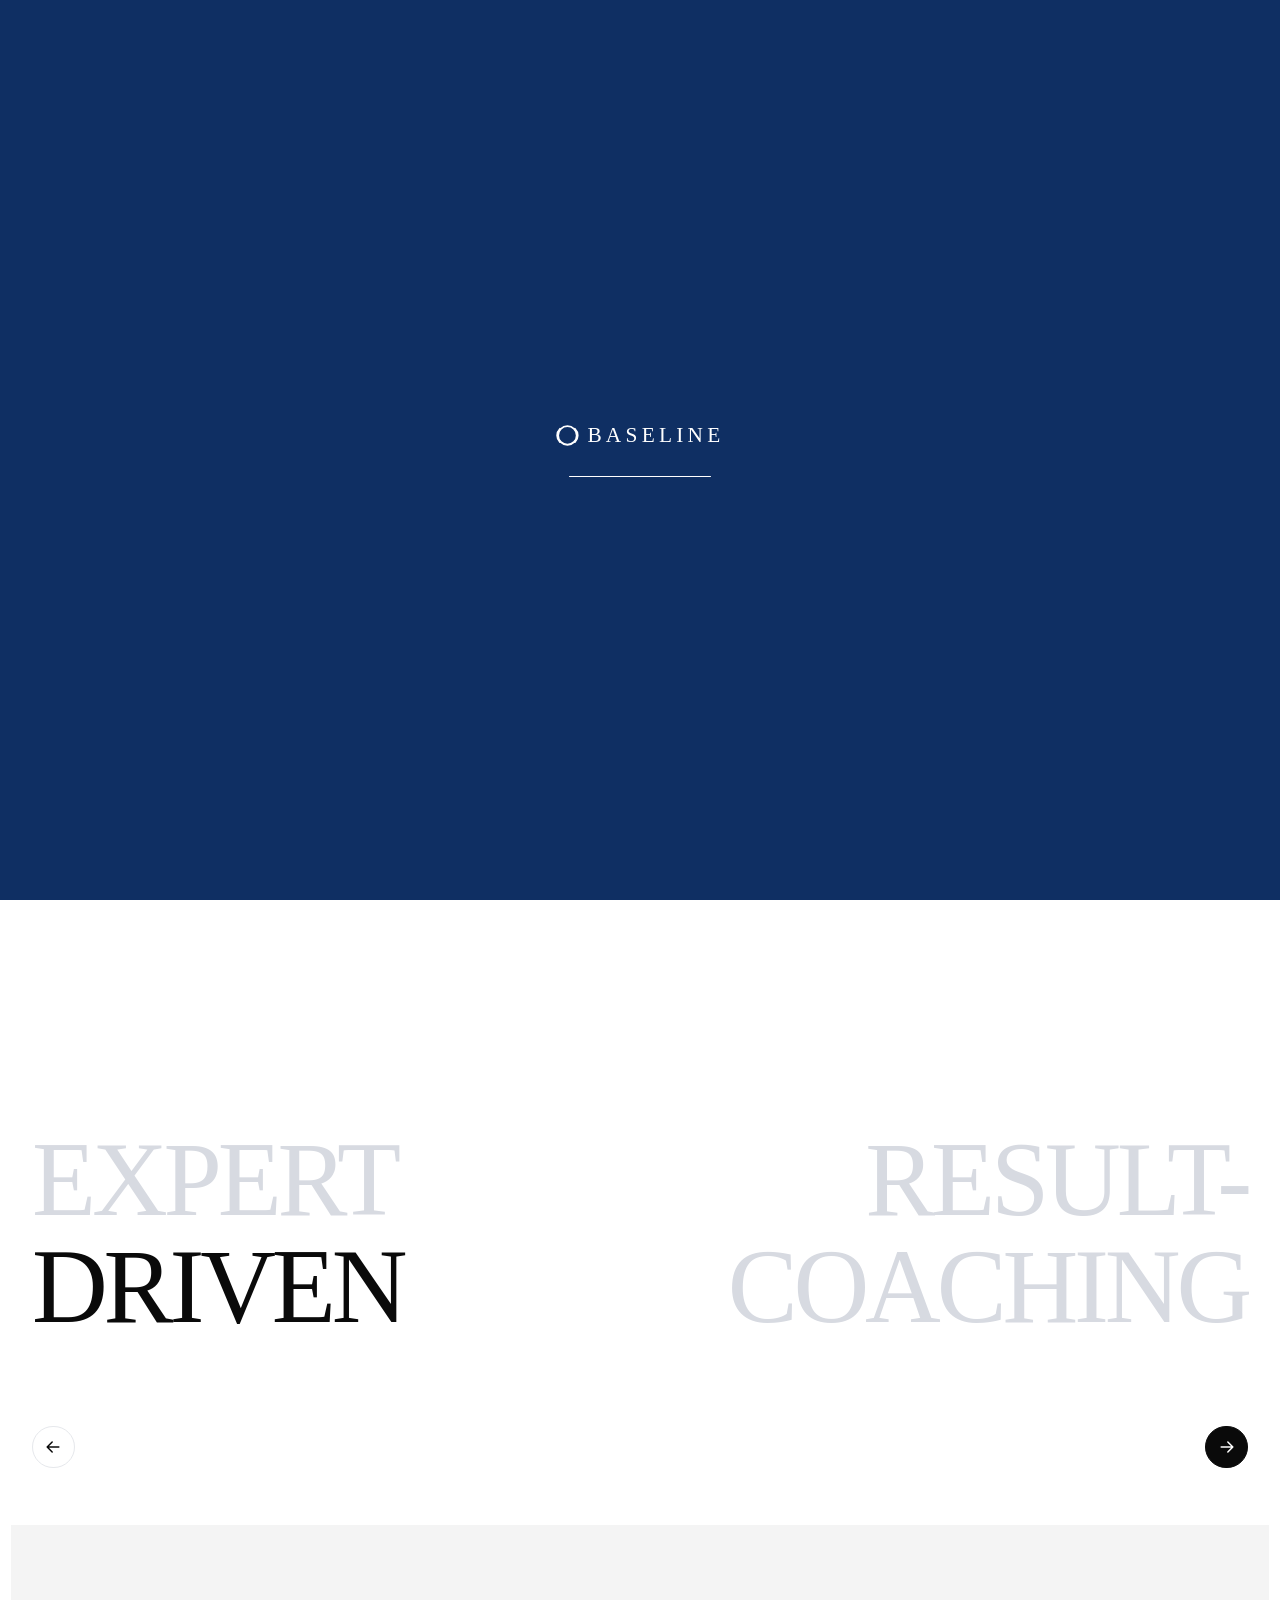
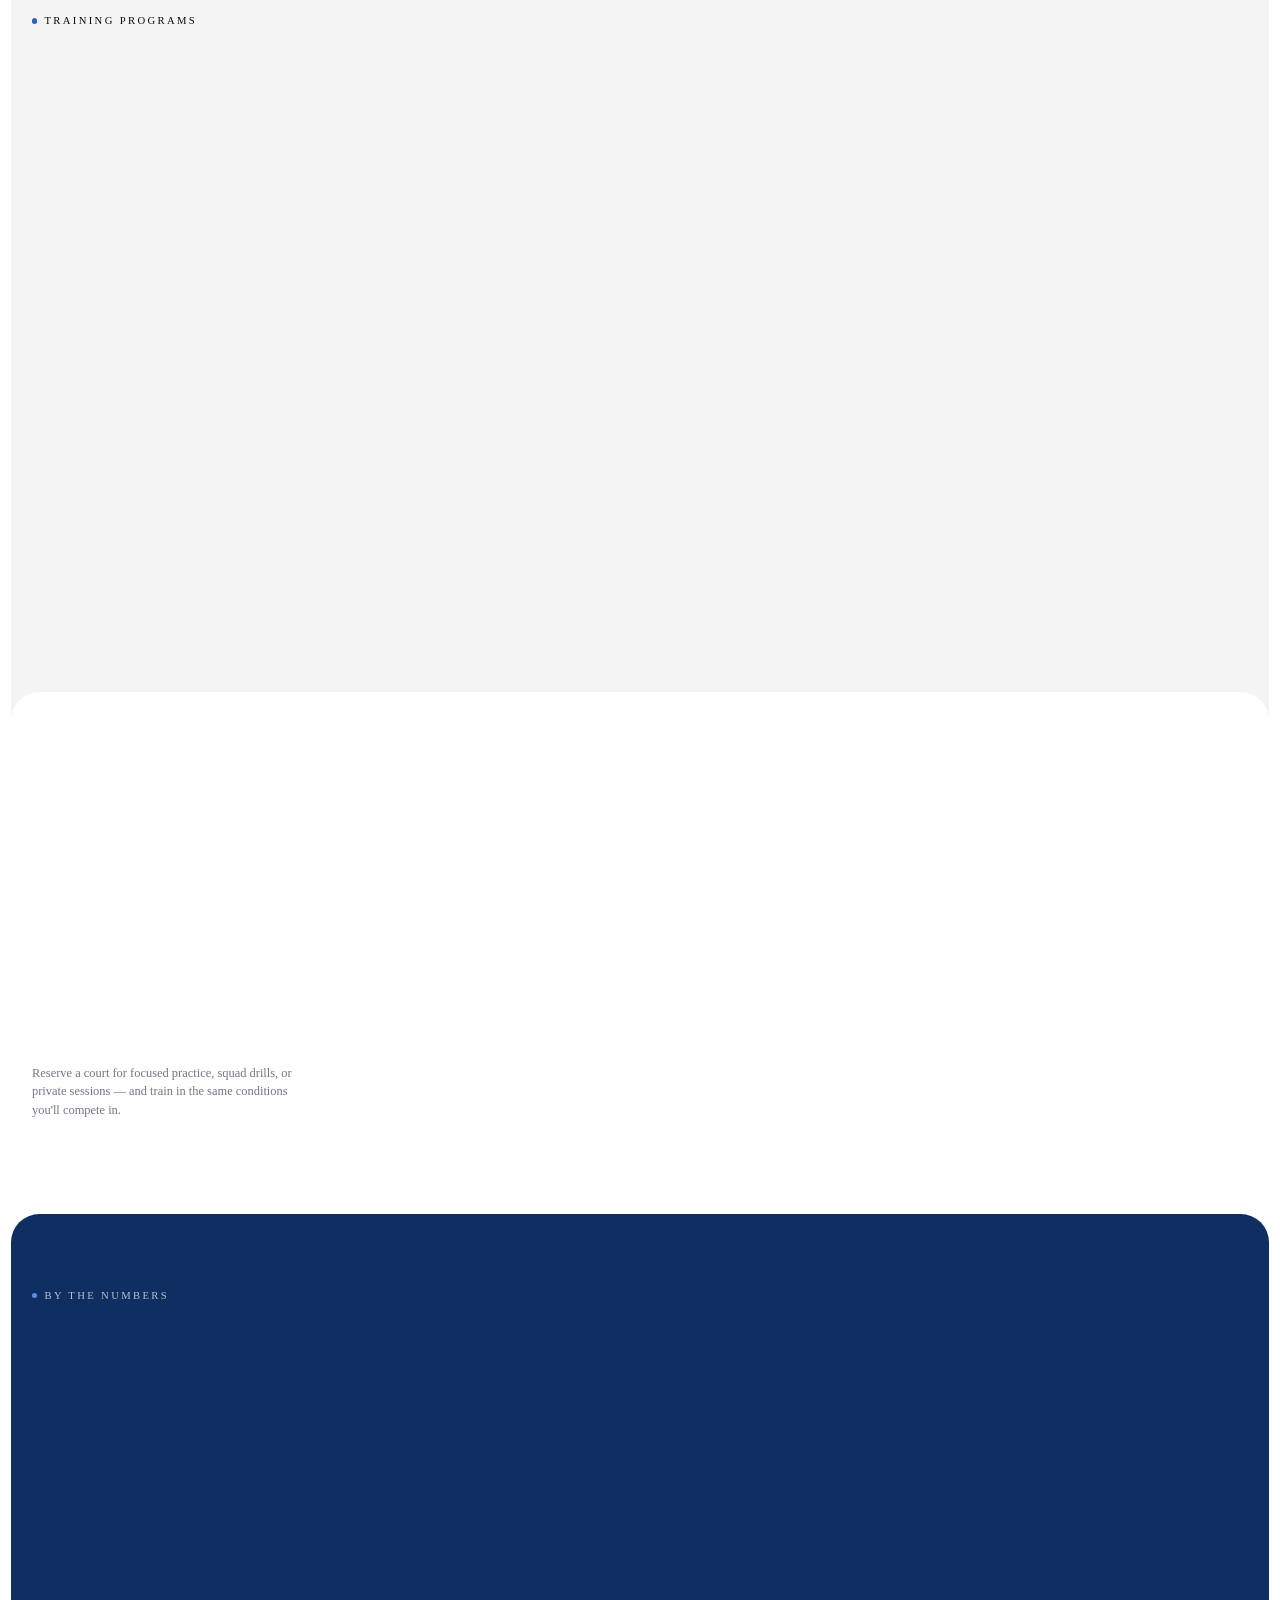
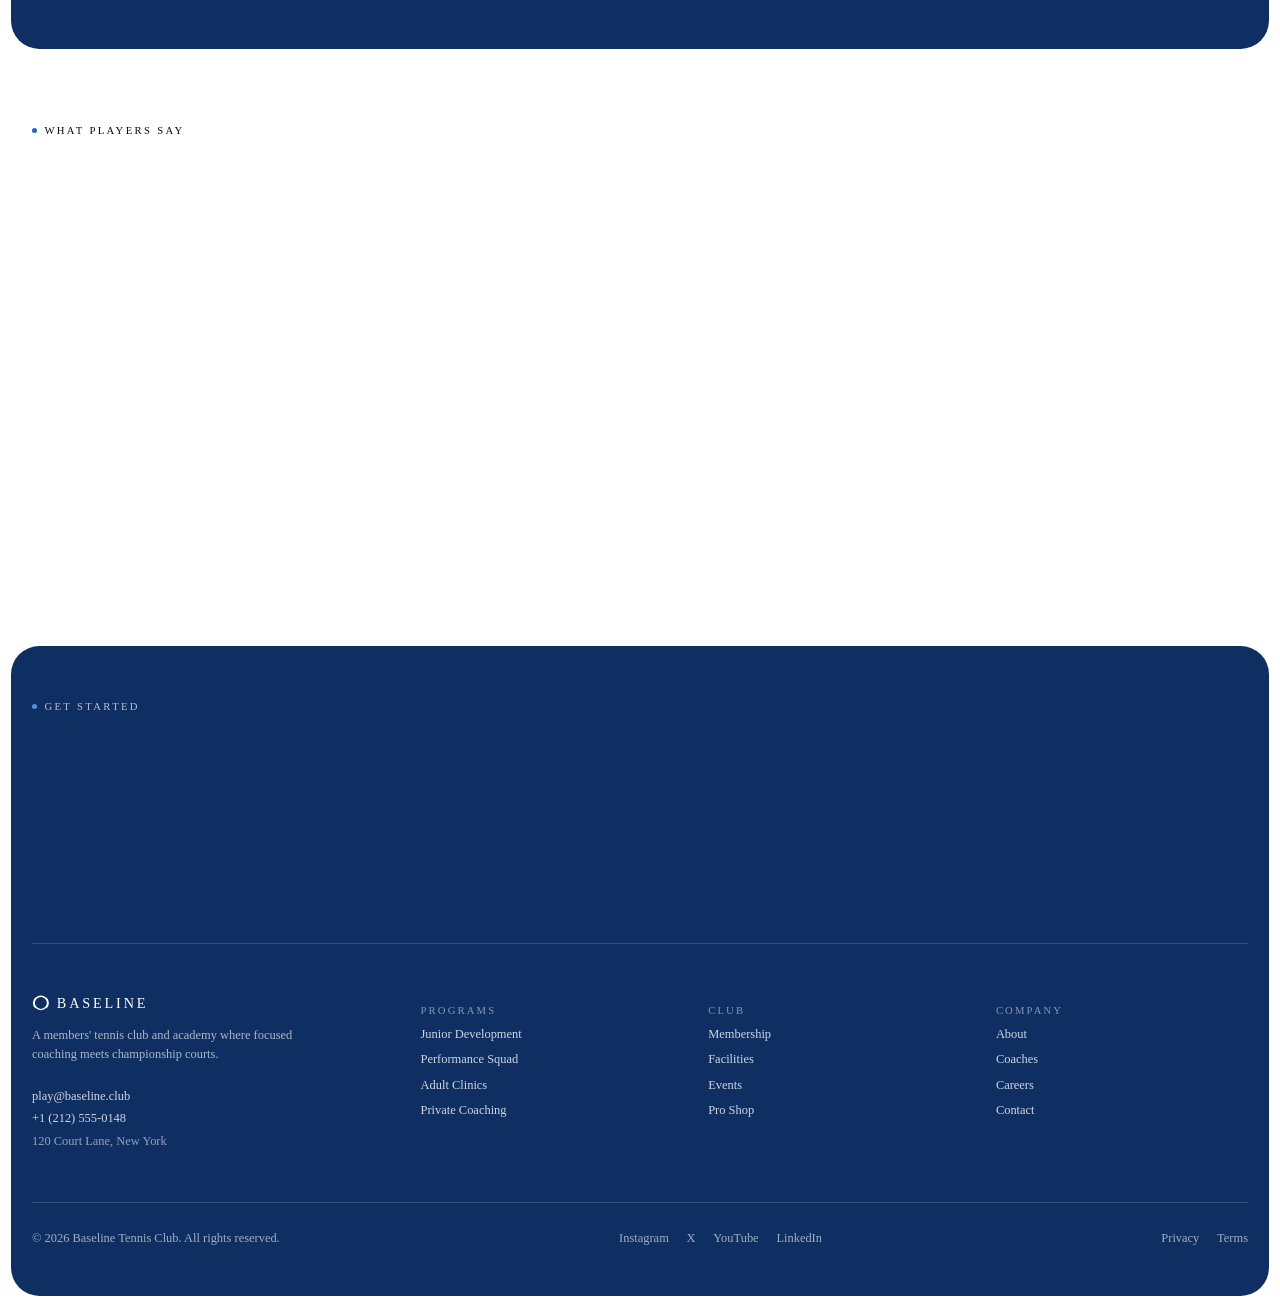
==== index.html @ bd47f9d2 "Add Baseline tennis club landing page" ====
<!doctype html>
<html lang="en">
<head>
<meta charset="utf-8">
<meta name="viewport" content="width=device-width,initial-scale=1,viewport-fit=cover">
<title>Baseline — Tennis Club & Academy</title>
<meta name="description" content="Baseline Tennis Club & Academy — Show Up, Level Up.">
<link rel="preconnect" href="https://fonts.googleapis.com">
<link rel="preconnect" href="https://fonts.gstatic.com" crossorigin>
<link href="https://fonts.googleapis.com/css2?family=Onest:wght@400;500&display=swap" rel="stylesheet">
<script type="importmap">{"imports":{"lenis":"https://cdn.jsdelivr.net/npm/lenis@1.1.18/+esm"}}</script>
<style>
:root{--background:#fff;--foreground:#0a0a0a;--brand:#2563c9;--brand-deep:#0f2f63;--brand-light:#5790e6;--accent-teal:#0b6e97;--surface:#f4f4f4;--surface-card:#fff;--ink:#0a0a0a;--ink-soft:#717784;--ghost:#d7dae1;--hairline:#e6e8ec;--on-brand:#fff;--radius-card:1.5rem;--radius-card-lg:2rem;--radius-pill:62.5rem}
*{box-sizing:border-box}html{font-size:16px;scroll-behavior:auto}body{margin:0;min-height:100vh;background:#fff;color:var(--foreground);font-family:"Onest",system-ui,sans-serif;-webkit-font-smoothing:antialiased}body,button,input,textarea{font:inherit}button{cursor:pointer;border:0}img{display:block;max-width:100%}a{color:inherit;text-decoration:none}:focus-visible{outline:2px solid var(--brand-light);outline-offset:2px}main{width:100%;overflow-x:clip;padding:.5rem}.section{position:relative;overflow:hidden}.navy{background:var(--brand-deep);color:#fff}.rounded{border-radius:var(--radius-card-lg)}.eyebrow{display:inline-flex;align-items:center;gap:.5rem;font-size:.75rem;font-weight:500;letter-spacing:.22em;text-transform:uppercase}.eyebrow:before{content:"";width:.375rem;height:.375rem;border-radius:50%;background:var(--brand)}.eyebrow.light{color:rgba(255,255,255,.7)}.eyebrow.light:before{background:var(--brand-light)}.stack{display:flex;flex-direction:column}.clip{overflow:hidden;display:block;padding-bottom:.14em}.clip>span{display:block;transform:translateY(115%);opacity:0}.clip.on>span{animation:clipIn .95s cubic-bezier(.16,1,.3,1) forwards}.word{display:inline-block;overflow:hidden;padding-bottom:.12em}.word>span{display:inline-block;transform:translateY(115%);opacity:0}.word.on>span{animation:clipIn 1.1s cubic-bezier(.16,1,.3,1) forwards}@keyframes clipIn{to{transform:translateY(0);opacity:1}}.fade-word{display:inline-block;opacity:0;transform:translateY(18px)}.fade-word.on{animation:fadeRise .7s cubic-bezier(.25,.46,.45,.94) forwards}@keyframes fadeRise{to{opacity:1;transform:none}}.inview{opacity:0;transform:translateY(28px)}.inview.visible{animation:rise .85s cubic-bezier(.16,1,.3,1) forwards}@keyframes rise{to{opacity:1;transform:none}}.glass{border:1px solid rgba(255,255,255,.15);background:rgba(255,255,255,.1);backdrop-filter:blur(12px);box-shadow:0 1rem 2rem rgba(15,47,99,.2)}.pill{display:inline-flex;align-items:center;gap:.5rem;border-radius:var(--radius-pill);padding:.875rem 1.75rem;font-size:.875rem;font-weight:500;text-transform:uppercase;letter-spacing:.04em;transition:.25s}.pill.light{background:#fff;color:var(--brand-deep)}.pill.light:hover{background:var(--brand-light);color:#fff}.pill.solid{background:var(--ink);color:#fff}.pill.solid:hover{background:var(--brand-deep)}.pill.outline{border:1px solid currentColor;color:var(--ink);background:transparent}.pill.outline:hover{background:var(--ink);color:#fff}.arrow{width:1rem;height:1rem;transition:transform .3s}.pill:hover .arrow{transform:translateX(5px)}.arrowbtn{width:3rem;height:3rem;border-radius:50%;display:grid;place-items:center;border:1px solid var(--hairline);background:transparent;color:var(--ink)}.arrowbtn.solid{background:var(--ink);border-color:var(--ink);color:#fff}.arrowbtn:hover{border-color:var(--ink)}.arrowbtn.solid:hover{background:var(--brand-deep)}.dots{display:flex;gap:.5rem;align-items:center}.dot{padding:.375rem;background:none}.dot i{display:block;height:.375rem;width:.375rem;border-radius:99rem;background:var(--ghost);transition:.25s}.dot.active i{width:1.25rem;background:var(--ink)}.dots.light .dot i{background:rgba(255,255,255,.4)}.dots.light .dot.active i{background:#fff}
#hero{height:calc(100svh - 1rem);min-height:36rem;border-radius:var(--radius-card-lg);isolation:isolate;display:flex;flex-direction:column}.hero-bg{position:absolute;z-index:-10;inset:-16% 0 auto;height:132%;transform:translateY(0);will-change:transform}.hero-bg img{width:100%;height:100%;object-fit:cover}.hero-bg:after{content:"";position:absolute;inset:0;background:linear-gradient(to bottom,rgba(15,47,99,.65),rgba(15,47,99,.35),rgba(15,47,99,.75))}.site-header{display:flex;align-items:center;padding:1.5rem 1.5rem 0;font-size:.75rem;color:#fff}.navside{flex:1;display:flex;gap:2rem}.navside a{opacity:.9;transition:.2s}.navside a:hover{opacity:1}.brand{display:flex;align-items:center;justify-content:center;gap:.5rem;flex:1;font-size:1rem;font-weight:500;letter-spacing:.2em;text-transform:uppercase}.ball{width:1.25rem;height:1.25rem;flex:none}.rightnav{flex:1;display:flex;justify-content:flex-end;align-items:center;gap:1rem}.booklink{text-transform:uppercase;letter-spacing:.08em;text-decoration:underline;text-underline-offset:.2em}.burger{width:2.5rem;height:2.5rem;border-radius:50%;display:grid;place-content:center;gap:5px;background:rgba(255,255,255,.15);backdrop-filter:blur(10px)}.burger span{width:1rem;height:1px;background:#fff}.hero-title{padding:1rem 1.5rem 0;font-size:12.5vw;font-weight:500;line-height:.85;letter-spacing:-.02em;text-transform:uppercase;white-space:nowrap}.hero-title .word{margin-right:.12em}.hero-bottom{margin-top:auto;padding:0 1.5rem 2rem;display:flex;flex-direction:column;gap:1.5rem}.tagline{font-size:2.4rem;font-weight:500;line-height:.95;letter-spacing:-.03em;text-transform:uppercase;color:rgba(255,255,255,.85)}.hero-cluster{display:flex;align-items:flex-end;gap:1rem}.collection{width:16rem}.collection-card{padding:.75rem;border-radius:var(--radius-card);display:flex;gap:.75rem;min-height:5.5rem}.collection-card img{width:3.5rem;height:3.5rem;border-radius:.75rem;object-fit:cover}.collection-copy{display:flex;flex-direction:column;min-width:0}.collection-copy b{font-size:.7rem;text-transform:uppercase;letter-spacing:.08em}.collection-copy span{font-size:.7rem;text-transform:uppercase;opacity:.8;margin-top:.2rem}.collection-copy a{font-size:.65rem;text-decoration:underline;margin-top:auto}.membership{width:20rem;max-width:100%;padding:.75rem;border-radius:var(--radius-card);display:flex;gap:.75rem;align-items:stretch}.member-left{display:flex;flex-direction:column;justify-content:space-between;min-width:0}.member-value{font-size:1.875rem;font-weight:500;line-height:1}.avatars{display:flex}.avatars i{width:1.25rem;height:1.25rem;border-radius:50%;border:1px solid rgba(15,47,99,.4);margin-left:-.35rem}.avatars i:first-child{margin-left:0}.member-caption{font-size:.65rem;opacity:.8}.member-img{width:4rem;aspect-ratio:3/4;border-radius:.75rem;object-fit:cover}
#trust{background:#fff;color:var(--ink);padding:4rem 1.5rem;isolation:isolate}.trust-top{display:flex;flex-direction:column;gap:1rem;position:relative;z-index:20}.percent{width:7rem;height:7rem;border-radius:50%;background:var(--surface);display:grid;place-content:center;text-align:center}.percent b{font-size:1.5rem}.percent span{font-size:.6rem;color:var(--ink-soft);max-width:7em}.trust-badge{max-width:28rem;padding:1.25rem;border-radius:var(--radius-card);background:var(--surface);display:flex;gap:1rem}.index-chip{background:#fff;border-radius:.75rem;padding:.5rem 1rem;font-size:1.25rem;font-weight:500;align-self:flex-start}.trust-badge b{font-size:1.125rem}.trust-badge p{font-size:.75rem;color:var(--ink-soft);line-height:1.5;margin-top:.4rem}.ghost-title{max-width:88rem;margin:3rem auto 0;font-size:8.2vw;font-weight:500;line-height:1.02;letter-spacing:-.04em;text-transform:uppercase;position:relative;z-index:0}.ghost-row{display:flex;justify-content:space-between}.ghost-word{transition:transform .1s linear}.ghost-word.muted{color:var(--ghost)}.ghost-word.ink{color:var(--ink)}.coach{position:relative;z-index:10;width:13rem;aspect-ratio:3/4;margin:2rem auto 0;transform:rotate(6deg);border-radius:var(--radius-card);overflow:hidden;background:var(--brand);opacity:0}.coach.visible{animation:coachIn .95s cubic-bezier(.16,1,.3,1) forwards}@keyframes coachIn{to{opacity:1;transform:rotate(6deg)}}.coach img{width:100%;height:100%;object-fit:cover}.coach-caption{position:absolute;left:.75rem;right:.75rem;bottom:.75rem;padding:.5rem .75rem;border-radius:.75rem;background:rgba(15,47,99,.4);backdrop-filter:blur(10px);color:#fff}.coach-caption b{display:block;font-size:.875rem}.coach-caption span{font-size:.65rem;opacity:.8}.trust-controls{position:relative;z-index:20;margin-top:3rem;display:flex;justify-content:space-between;align-items:center}
#programs{background:var(--surface);padding:6rem 1.5rem}.section-title{font-size:3rem;font-weight:500;line-height:.95;letter-spacing:-.04em;margin-top:1rem}.program-list{list-style:none;padding:0;margin:3.5rem 0 0}.program{border-top:1px solid var(--hairline);display:flex;align-items:center;gap:1.5rem;padding:1.75rem 0;transition:background .2s}.program:last-child{border-bottom:1px solid var(--hairline)}.program:hover{background:#fff}.program-index{width:2.5rem;font-size:.875rem;font-weight:500;color:var(--ink-soft);flex:none}.program-main{flex:1}.program-main b{font-size:1.5rem;font-weight:500;letter-spacing:-.02em}.program-main p{font-size:.875rem;color:var(--ink-soft);margin-top:.3rem}.program-arrow{width:2.75rem;height:2.75rem;border:1px solid var(--hairline);border-radius:50%;display:grid;place-items:center;flex:none}.program:hover .program-arrow{transform:translateX(8px);opacity:1}
#facilities{background:#fff;border-radius:var(--radius-card-lg);margin-top:-2.5rem;padding:4rem 1.5rem 5rem;position:relative;z-index:2}.facility-grid{display:grid;grid-template-columns:1fr;gap:2.5rem;align-items:end}.facility-intro{max-width:24rem}.intro-icon{width:4rem;height:4rem;border-radius:var(--radius-card);object-fit:cover}.facility-body{font-size:.875rem;color:var(--ink-soft);max-width:20rem;margin-top:1.5rem;line-height:1.5}.court-cards{display:flex;align-items:flex-end;gap:1.25rem}.court{position:relative;flex:1;aspect-ratio:3/4;border-radius:var(--radius-card);overflow:hidden;background:var(--surface);opacity:0;transform:translateY(48px)}.court.visible{animation:rise .9s cubic-bezier(.16,1,.3,1) forwards}.court:nth-child(2){margin-bottom:2rem}.court img{width:100%;height:100%;object-fit:cover;transition:transform .45s cubic-bezier(.16,1,.3,1)}.court:hover img{transform:scale(1.03)}.court-caption{position:absolute;left:.75rem;right:.75rem;bottom:.75rem;padding:.75rem 1rem;border-radius:.75rem;color:#fff;backdrop-filter:blur(10px)}.court-caption.clay{background:rgba(15,47,99,.4)}.court-caption.blue{background:rgba(11,110,151,.55)}.court-caption b{display:block;font-size:.875rem}.court-caption span{font-size:.65rem;opacity:.85}
#stats{margin-top:.75rem;border-radius:var(--radius-card-lg);padding:5rem 1.5rem}.stats-grid{display:grid;grid-template-columns:repeat(2,1fr);gap:3rem 2rem;margin-top:4rem}.stat{border-top:1px solid rgba(255,255,255,.2);padding-top:1.25rem;opacity:0;transform:translateY(30px)}.stat.visible{animation:rise .85s cubic-bezier(.16,1,.3,1) forwards}.stat strong{display:block;font-size:3.75rem;font-weight:500;letter-spacing:-.04em;line-height:1}.stat span{display:block;font-size:.875rem;color:rgba(255,255,255,.65);margin-top:.75rem}
#testimonials{background:#fff;padding:5rem 1.5rem}.test-grid{display:grid;grid-template-columns:1fr;gap:1.25rem;margin-top:3.5rem}.testimonial{border-radius:var(--radius-card);background:var(--surface);padding:1.75rem;min-height:18rem;display:flex;flex-direction:column;justify-content:space-between;opacity:0;transform:translateY(40px)}.testimonial.visible{animation:rise .85s cubic-bezier(.16,1,.3,1) forwards}.testimonial:hover{transform:translateY(-8px)}.quote{font-size:2.25rem;color:var(--brand);line-height:1}.testimonial blockquote{font-size:1.125rem;line-height:1.5;margin:1rem 0 0}.testimonial figcaption{border-top:1px solid var(--hairline);padding-top:1rem;margin-top:1.5rem}.testimonial figcaption b{display:block;font-weight:500}.testimonial figcaption span{font-size:.875rem;color:var(--ink-soft)}
#contact{margin-top:.75rem;border-radius:var(--radius-card-lg);padding:3.5rem 1.5rem}.footer-cta{border-bottom:1px solid rgba(255,255,255,.15);padding-bottom:3.5rem;display:flex;flex-direction:column;gap:2rem}.footer-title{font-size:3.75rem;font-weight:500;line-height:.92;letter-spacing:-.04em;margin-top:1rem}.footer-cols{display:grid;grid-template-columns:1fr;gap:2.5rem;padding:3.5rem 0}.footer-brand{max-width:20rem}.footer-brand .brand{justify-content:flex-start;flex:none}.footer-brand p{font-size:.875rem;color:rgba(255,255,255,.65);margin-top:1rem;line-height:1.5}.footer-brand address{font-style:normal;margin-top:1.5rem;font-size:.875rem;color:rgba(255,255,255,.8);line-height:1.8}.footer-brand address .muted{color:rgba(255,255,255,.55)}.footer-nav h3{font-size:.75rem;font-weight:500;letter-spacing:.2em;color:rgba(255,255,255,.5);text-transform:uppercase}.footer-nav ul{list-style:none;padding:0;margin:.75rem 0 0;display:grid;gap:.75rem;font-size:.875rem;color:rgba(255,255,255,.8)}.bottom{border-top:1px solid rgba(255,255,255,.15);padding-top:2rem;color:rgba(255,255,255,.6);font-size:.875rem;display:flex;flex-direction:column;gap:1rem}.bottom nav{display:flex;gap:1.25rem}.bottom nav a:hover{color:#fff}
#loader{position:fixed;inset:0;z-index:200;background:var(--brand-deep);color:#fff;display:grid;place-items:center;transition:transform .85s cubic-bezier(.65,0,.35,1)}#loader.exit{transform:translateY(-105%)}.loader-inner{display:flex;flex-direction:column;align-items:center;gap:2rem}.loader-brand{display:flex;align-items:center;gap:.5rem;font-size:1.5rem;font-weight:500;text-transform:uppercase;letter-spacing:.2em;opacity:0;transform:translateY(16px);animation:loaderBrand .8s cubic-bezier(.16,1,.3,1) .1s forwards}.loader-brand .ball{width:1.75rem;height:1.75rem}.loader-track{width:10rem;height:1px;border-radius:99rem;background:rgba(255,255,255,.2);overflow:hidden}.loader-fill{height:100%;background:#fff;transform-origin:left;transform:scaleX(0);animation:loadFill 1.28s cubic-bezier(.65,0,.35,1) .12s forwards}@keyframes loaderBrand{to{opacity:1;transform:none}}@keyframes loadFill{to{transform:scaleX(1)}}
.overlay{position:fixed;inset:0;z-index:70;pointer-events:none;color:#fff}.overlay.open{pointer-events:auto}.menu-back{position:absolute;inset:0;background:var(--brand-deep);opacity:0;transition:opacity .4s}.overlay.open .menu-back{opacity:1}.menu-panel{position:absolute;inset:0;padding:.5rem;transform:translateY(-24px);opacity:0;transition:.65s cubic-bezier(.16,1,.3,1)}.overlay.open .menu-panel{transform:none;opacity:1}.menu-inner{height:100%;padding:1.5rem;display:flex;flex-direction:column}.menu-top{display:flex;justify-content:space-between;align-items:center}.menu-close{width:2.5rem;height:2.5rem;border-radius:50%;background:rgba(255,255,255,.15);color:#fff;display:grid;place-items:center}.menu-close:hover{background:rgba(255,255,255,.25)}.menu-nav{display:flex;flex-direction:column;justify-content:center;gap:.5rem;flex:1}.menu-nav a{font-size:3rem;font-weight:500;letter-spacing:-.04em;opacity:0;transform:translateY(28px)}.overlay.open .menu-nav a{animation:rise .8s cubic-bezier(.16,1,.3,1) forwards}.menu-nav a:hover{color:var(--brand-light)}.menu-bottom{border-top:1px solid rgba(255,255,255,.15);padding-top:2rem;display:flex;justify-content:space-between;gap:1rem}.menu-social{display:flex;align-items:center;gap:1.25rem;color:rgba(255,255,255,.7)}
#modal{position:fixed;inset:0;z-index:90;display:flex;align-items:flex-end;justify-content:center;padding:.75rem;pointer-events:none;opacity:0}.modal-back{position:absolute;inset:0;background:rgba(15,47,99,.4);backdrop-filter:blur(8px);opacity:0}.modal-panel{position:relative;width:100%;max-width:32rem;max-height:92svh;overflow:auto;background:#fff;border-radius:var(--radius-card-lg);padding:1.5rem;color:var(--ink);opacity:0;transform:translateY(28px) scale(.96);box-shadow:0 2rem 5rem rgba(15,47,99,.35)}#modal.open{pointer-events:auto;opacity:1}.modal-back.open{opacity:1;transition:.5s}.modal-panel.open{opacity:1;transform:none;transition:.6s cubic-bezier(.16,1,.3,1)}.modal-head{position:relative}.modal-close{position:absolute;right:0;top:0;width:2.5rem;height:2.5rem;border-radius:50%;background:var(--surface);display:grid;place-items:center}.modal-close:hover{background:var(--hairline)}.modal-title{font-size:2.25rem;font-weight:500;line-height:.95;letter-spacing:-.04em;margin-top:.75rem}.form{margin-top:1.75rem;display:flex;flex-direction:column;gap:1rem}.field label{display:block;font-size:.75rem;font-weight:500;letter-spacing:.18em;text-transform:uppercase;color:var(--ink-soft);margin-bottom:.45rem}.field input,.field textarea{width:100%;border:1px solid var(--hairline);border-radius:.75rem;background:#fff;padding:.75rem 1rem;font-size:.875rem;outline:none;resize:vertical}.field input:focus,.field textarea:focus{border-color:var(--brand-light);box-shadow:0 0 0 2px rgba(87,144,230,.15)}.success{margin-top:2rem;border-radius:var(--radius-card);background:var(--surface);padding:1.5rem;text-align:center}.check{width:3rem;height:3rem;border-radius:50%;background:var(--brand);display:grid;place-items:center;margin:0 auto 1rem}.success b{font-size:1.125rem}.success p{font-size:.875rem;color:var(--ink-soft);line-height:1.5;margin:1rem 0}.hidden{display:none!important}
@media(max-width:1920px){html{font-size:.833333vw}}@media(max-width:1440px){html{font-size:1.111111vw}}@media(max-width:1024px){html{font-size:1.5625vw}.navside{display:none}.hero-title{padding-left:2.5rem;padding-right:2.5rem}.hero-bottom{padding-left:2.5rem;padding-right:2.5rem;padding-bottom:2.5rem}.site-header{padding:2rem 2.5rem 0}}
@media(max-width:768px){.collection{display:none}.coach{margin:2rem auto 0}.testimonial:hover{transform:none}}
@media(max-width:640px){html{font-size:4.444444vw}main{padding:.5rem}.booklink{display:none}.site-header{padding:1.5rem 1.5rem 0}.hero-title{padding-left:1.5rem;padding-right:1.5rem}.hero-bottom{padding-left:1.5rem;padding-right:1.5rem;padding-bottom:2rem}.membership{width:100%}.trust-top{align-items:flex-start}.ghost-title{font-size:8.2vw}.coach{width:13rem}.section-title{font-size:3rem}.stats-grid{grid-template-columns:repeat(2,1fr)}.footer-cols{grid-template-columns:1fr 1fr}.bottom{align-items:flex-start}.menu-nav a{font-size:3rem}.modal-panel{padding:1.5rem}.facility-grid{grid-template-columns:1fr}.court-cards{gap:.75rem}}
@media(min-width:640px){main{padding:.75rem}.site-header{padding:2rem 2.5rem 0}.hero-title{padding-left:2.5rem;padding-right:2.5rem}.hero-bottom{padding:0 2.5rem 2.5rem;flex-direction:row;align-items:flex-end;justify-content:space-between}.membership{width:15rem}.tagline{flex:none}.trust{padding:5rem 2.5rem}.trust-top{flex-direction:row;align-items:flex-start;justify-content:space-between}.coach{position:absolute;left:50%;top:50%;margin:0;width:16rem;transform:translate(-50%,-50%) rotate(6deg)}.ghost-title{margin-top:5rem}.trust-controls{margin-top:6rem}.section-title{font-size:3rem}.footer-cta{flex-direction:row;justify-content:space-between;align-items:flex-end}.footer-title{font-size:3.75rem}.footer-cols{grid-template-columns:1.4fr 1fr 1fr 1fr}.bottom{flex-direction:row;justify-content:space-between;align-items:center}.menu-panel{padding:.75rem}.menu-inner{padding:2.5rem}.modal-panel{padding:2rem}.modal-title{font-size:3rem}}
@media(min-width:768px){.facility-grid{grid-template-columns:1fr 1.4fr}.test-grid{grid-template-columns:repeat(3,1fr)}.program-main b{font-size:1.875rem}.stats-grid{grid-template-columns:repeat(4,1fr)}}
@media(min-width:1024px){.booklink{display:block}.site-header{display:flex}.navside{display:flex}}
@media(min-width:1921px){html{font-size:16px}}
@media(prefers-reduced-motion:reduce){*,*:before,*:after{animation-duration:.01ms!important;transition-duration:.01ms!important;scroll-behavior:auto!important}}
</style>
</head>
<body>
<main>
<section id="hero" class="section navy rounded">
<div class="hero-bg" id="heroBg"><img src="https://api.getlayers.ai/storage/v1/object/public/public/assets/baseline-88535e4000/hero/hero-court.webp" alt="Player lunging for a shot on a hard court" fetchpriority="high"></div>
<header class="site-header">
<nav class="navside"><a href="#programs">Programs &amp; Coaches</a><a href="#facilities">Club &amp; Events</a></nav>
<a class="brand" href="#hero" aria-label="Baseline home"><svg class="ball" viewBox="0 0 24 24" fill="none" stroke="currentColor" stroke-width="1.8" stroke-linecap="round"><circle cx="12" cy="12" r="9"/><path d="M4.8 5.6A9 9 0 0 0 4.8 18.4"/><path d="M19.2 5.6a9 9 0 0 1 0 12.8"/></svg>Baseline</a>
<div class="rightnav"><button class="booklink" data-modal>Book a Visit</button><button class="burger" id="burger" aria-label="Open menu"><span></span><span></span></button></div>
</header>
<h1 class="hero-title" id="heroTitle"><span class="word"><span>Own</span></span> <span class="word"><span>The</span></span> <span class="word"><span>Court</span></span></h1>
<div class="hero-bottom">
<div class="tagline"><span class="clip"><span>Show Up,</span></span><span class="clip"><span>Level Up</span></span></div>
<div class="hero-cluster">
<div class="collection" id="collection"><div class="collection-card glass"><img id="colImg" src="https://api.getlayers.ai/storage/v1/object/public/public/assets/baseline-88535e4000/2.webp" alt="Player driving a backhand on a hard court" loading="lazy"><div class="collection-copy"><b id="colBrand">Baseline Pro</b><span id="colTitle">Featured Gear</span><a id="colCta" href="#shop">Shop the kit →</a></div></div><div class="dots light" id="colDots"></div></div>
<article class="membership glass inview" data-delay="780"><div class="member-left"><div class="member-value">9K+</div><div class="avatars"><i style="background:#5790e6"></i><i style="background:#c2e029"></i><i style="background:#0b6e97"></i><i style="background:#fff"></i></div><div class="member-caption">Members on court</div></div><img class="member-img" src="https://api.getlayers.ai/storage/v1/object/public/public/assets/baseline-88535e4000/1.webp" alt="Player waiting to return on a clay court" loading="lazy"></article>
</div></div>
</section>
<section id="trust" class="section">
<div class="trust-top"><div class="percent inview"><b>100%</b><span>Coaching built around your game</span></div><article class="trust-badge inview" data-delay="120"><div class="index-chip">#01</div><div><b>Trusted by serious players</b><p>From first-timers to nationally ranked juniors, players train here because the progress shows up on the scoreboard.</p></div></article></div>
<h2 class="ghost-title" id="trustTitle"><div class="ghost-row"><span class="ghost-word muted">Expert</span><span class="ghost-word muted">Result-</span></div><div class="ghost-row"><span class="ghost-word ink">Driven</span><span class="ghost-word muted">Coaching</span></div></h2>
<figure class="coach inview" id="coach"><img id="coachImg" src="https://api.getlayers.ai/storage/v1/object/public/public/assets/baseline-88535e4000/5.webp" alt="Head coach set in a ready stance on clay" loading="lazy"><figcaption class="coach-caption"><b id="coachName">Marco Vidal</b><span id="coachRole">Head Coach</span></figcaption></figure>
<div class="trust-controls"><button class="arrowbtn" id="trustPrev" aria-label="Previous coach"><svg viewBox="0 0 24 24" width="20" height="20" fill="none" stroke="currentColor" stroke-width="1.8" stroke-linecap="round" stroke-linejoin="round"><path d="M5 12h14M13 6l6 6-6 6" transform="scale(-1 1) translate(-24 0)"/></svg></button><div class="dots" id="trustDots"></div><button class="arrowbtn solid" id="trustNext" aria-label="Next coach"><svg viewBox="0 0 24 24" width="20" height="20" fill="none" stroke="currentColor" stroke-width="1.8" stroke-linecap="round" stroke-linejoin="round"><path d="M5 12h14M13 6l6 6-6 6"/></svg></button></div>
</section>
<section id="programs" class="section"><span class="eyebrow">Training programs</span><h2 class="section-title"><span class="clip"><span>Built for</span></span><span class="clip"><span>every level</span></span></h2><ul class="program-list">
<li><a class="program inview" href="#junior" data-delay="0"><span class="program-index">01</span><span class="program-main"><b>Junior Development</b><p>Fundamentals, footwork, and match play for ages 6–14.</p></span><span class="program-arrow"><svg viewBox="0 0 24 24" width="20" height="20" fill="none" stroke="currentColor" stroke-width="1.8" stroke-linecap="round"><path d="M5 12h14M13 6l6 6-6 6"/></svg></span></a></li>
<li><a class="program inview" href="#performance" data-delay="90"><span class="program-index">02</span><span class="program-main"><b>Performance Squad</b><p>High-volume training for competitive and ranked players.</p></span><span class="program-arrow"><svg viewBox="0 0 24 24" width="20" height="20" fill="none" stroke="currentColor" stroke-width="1.8" stroke-linecap="round"><path d="M5 12h14M13 6l6 6-6 6"/></svg></span></a></li>
<li><a class="program inview" href="#adult" data-delay="180"><span class="program-index">03</span><span class="program-main"><b>Adult Clinics</b><p>Small-group sessions to sharpen technique and fitness.</p></span><span class="program-arrow"><svg viewBox="0 0 24 24" width="20" height="20" fill="none" stroke="currentColor" stroke-width="1.8" stroke-linecap="round"><path d="M5 12h14M13 6l6 6-6 6"/></svg></span></a></li>
<li><a class="program inview" href="#private" data-delay="270"><span class="program-index">04</span><span class="program-main"><b>Private Coaching</b><p>One-to-one sessions tailored to your goals and schedule.</p></span><span class="program-arrow"><svg viewBox="0 0 24 24" width="20" height="20" fill="none" stroke="currentColor" stroke-width="1.8" stroke-linecap="round"><path d="M5 12h14M13 6l6 6-6 6"/></svg></span></a></li>
</ul></section>
<section id="facilities" class="section"><div class="facility-grid"><div class="facility-intro"><img class="intro-icon inview" src="https://api.getlayers.ai/storage/v1/object/public/public/assets/baseline-88535e4000/3.webp" alt="Player stretching for a forehand on clay" loading="lazy"><h2 class="section-title"><span class="clip"><span>Tour Our</span></span><span class="clip"><span>World-Class</span></span><span class="clip"><span>Courts</span></span></h2><p class="facility-body" id="facilityBody">Reserve a court for focused practice, squad drills, or private sessions — and train in the same conditions you'll compete in.</p></div><div class="court-cards"><figure class="court" data-delay="0"><img src="https://api.getlayers.ai/storage/v1/object/public/public/assets/baseline-88535e4000/1.webp" alt="Player on the baseline of an outdoor clay court" loading="lazy"><figcaption class="court-caption clay"><b>Redline Clay</b><span>A fast outdoor clay court tuned for long, physical rallies.</span></figcaption></figure><figure class="court" data-delay="140"><img src="https://api.getlayers.ai/storage/v1/object/public/public/assets/baseline-88535e4000/4.webp" alt="Player following through on a blue hard court" loading="lazy"><figcaption class="court-caption blue"><b>Harbor Court</b><span>A sheltered hard court built for precision and night play.</span></figcaption></figure></div></div></section>
<section id="stats" class="section navy"><span class="eyebrow light">By the numbers</span><h2 class="section-title"><span class="clip"><span>A club that</span></span><span class="clip"><span>keeps score</span></span></h2><dl class="stats-grid"><div class="stat" data-delay="0"><dt class="hidden">Certified coaches</dt><dd><strong>24</strong><span>Certified coaches</span></dd></div><div class="stat" data-delay="110"><dt class="hidden">Championship courts</dt><dd><strong>12</strong><span>Championship courts</span></dd></div><div class="stat" data-delay="220"><dt class="hidden">Members training</dt><dd><strong>9K+</strong><span>Members training</span></dd></div><div class="stat" data-delay="330"><dt class="hidden">Years on the baseline</dt><dd><strong>15</strong><span>Years on the baseline</span></dd></div></dl></section>
<section id="testimonials" class="section"><span class="eyebrow">What players say</span><h2 class="section-title"><span class="clip"><span>Loved by</span></span><span class="clip"><span>the locker room</span></span></h2><ul class="test-grid">
<li class="testimonial" data-delay="0"><div><div class="quote">“</div><blockquote>I added a level to my serve in one season. The coaching is detailed and it actually sticks.</blockquote></div><figcaption><b>Priya Anand</b><span>Performance Squad</span></figcaption></li>
<li class="testimonial" data-delay="120"><div><div class="quote">“</div><blockquote>Best courts in the city and a team that treats every member like a competitor.</blockquote></div><figcaption><b>Lukas Brenner</b><span>Adult Clinics</span></figcaption></li>
<li class="testimonial" data-delay="240"><div><div class="quote">“</div><blockquote>My daughter went from shy beginner to club champion. Worth every minute.</blockquote></div><figcaption><b>Dana Okafor</b><span>Parent, Junior Development</span></figcaption></li>
</ul></section>
<footer id="contact" class="section navy"><div class="footer-cta"><div><span class="eyebrow light">Get started</span><p class="footer-title"><span class="clip"><span>Ready to</span></span><span class="clip"><span>play?</span></span></p></div><button class="pill light inview" data-modal data-delay="150">Book a Visit <svg class="arrow" viewBox="0 0 24 24" fill="none" stroke="currentColor" stroke-width="1.8" stroke-linecap="round"><path d="M5 12h14M13 6l6 6-6 6"/></svg></button></div><div class="footer-cols"><div class="footer-brand"><div class="brand"><svg class="ball" viewBox="0 0 24 24" fill="none" stroke="currentColor" stroke-width="1.8" stroke-linecap="round"><circle cx="12" cy="12" r="9"/><path d="M4.8 5.6A9 9 0 0 0 4.8 18.4"/><path d="M19.2 5.6a9 9 0 0 1 0 12.8"/></svg>Baseline</div><p>A members' tennis club and academy where focused coaching meets championship courts.</p><address><a href="mailto:play@baseline.club">play@baseline.club</a><br><a href="tel:+12125550148">+1 (212) 555-0148</a><br><span class="muted">120 Court Lane, New York</span></address></div><nav class="footer-nav"><h3>Programs</h3><ul><li><a href="#junior">Junior Development</a></li><li><a href="#performance">Performance Squad</a></li><li><a href="#adult">Adult Clinics</a></li><li><a href="#private">Private Coaching</a></li></ul></nav><nav class="footer-nav"><h3>Club</h3><ul><li><a href="#membership">Membership</a></li><li><a href="#facilities">Facilities</a></li><li><a href="#club">Events</a></li><li><a href="#shop">Pro Shop</a></li></ul></nav><nav class="footer-nav"><h3>Company</h3><ul><li><a href="#about">About</a></li><li><a href="#programs">Coaches</a></li><li><a href="#careers">Careers</a></li><li><a href="#contact">Contact</a></li></ul></nav></div><div class="bottom"><span>© 2026 Baseline Tennis Club. All rights reserved.</span><nav><a href="#instagram">Instagram</a><a href="#x">X</a><a href="#youtube">YouTube</a><a href="#linkedin">LinkedIn</a></nav><nav><a href="#privacy">Privacy</a><a href="#terms">Terms</a></nav></div></footer>
</main>
<div id="menu" class="overlay" aria-hidden="true"><div class="menu-back"></div><div class="menu-panel"><div class="menu-inner"><div class="menu-top"><a class="brand" href="#hero"><svg class="ball" viewBox="0 0 24 24" fill="none" stroke="currentColor" stroke-width="1.8" stroke-linecap="round"><circle cx="12" cy="12" r="9"/><path d="M4.8 5.6A9 9 0 0 0 4.8 18.4"/><path d="M19.2 5.6a9 9 0 0 1 0 12.8"/></svg>Baseline</a><button class="menu-close" id="menuClose" aria-label="Close menu"><svg viewBox="0 0 24 24" width="20" height="20" fill="none" stroke="currentColor" stroke-width="1.8" stroke-linecap="round"><path d="M6 6l12 12M18 6L6 18"/></svg></button></div><nav class="menu-nav"><a href="#programs">Programs</a><a href="#facilities">Facilities</a><a href="#testimonials">Reviews</a><a href="#contact">Contact</a></nav><div class="menu-bottom"><button class="pill light" data-modal>Book a Visit <svg class="arrow" viewBox="0 0 24 24" fill="none" stroke="currentColor" stroke-width="1.8" stroke-linecap="round"><path d="M5 12h14M13 6l6 6-6 6"/></svg></button><nav class="menu-social"><a href="#instagram">Instagram</a><a href="#x">X</a><a href="#youtube">YouTube</a><a href="#linkedin">LinkedIn</a></nav></div></div></div></div>
<div id="modal" role="presentation"><div class="modal-back"></div><section class="modal-panel" role="dialog" aria-modal="true" aria-labelledby="modalTitle"><div class="modal-head"><span class="eyebrow">Book a visit</span><h2 class="modal-title" id="modalTitle"><span class="clip"><span>Come see</span></span><span class="clip"><span>the courts</span></span></h2><button class="modal-close" id="modalClose" aria-label="Close"><svg viewBox="0 0 24 24" width="20" height="20" fill="none" stroke="currentColor" stroke-width="1.8" stroke-linecap="round"><path d="M6 6l12 12M18 6L6 18"/></svg></button></div><form class="form" id="visitForm" novalidate><div class="field"><label for="name">Full name</label><input id="name" name="name" type="text" placeholder="Alex Rivera" required></div><div class="field"><label for="email">Email</label><input id="email" name="email" type="email" placeholder="you@email.com" required></div><div class="field"><label for="play">What would you like to play?</label><textarea id="play" name="play" rows="3" placeholder="I'd love to try a private lesson on the clay courts…"></textarea></div><button class="pill solid" id="submitBtn" type="submit">Request a visit <svg class="arrow" viewBox="0 0 24 24" fill="none" stroke="currentColor" stroke-width="1.8" stroke-linecap="round"><path d="M5 12h14M13 6l6 6-6 6"/></svg></button></form><div class="success hidden" id="success"><div class="check"><svg viewBox="0 0 24 24" width="20" height="20" fill="none" stroke="#fff" stroke-width="1.8" stroke-linecap="round" stroke-linejoin="round"><path d="M5 13l4 4L19 7"/></svg></div><b>Request received</b><p id="successText"></p><button class="pill solid" id="done">Done</button></div></section></div>
<div id="loader"><div class="loader-inner"><div class="loader-brand"><svg class="ball" viewBox="0 0 24 24" fill="none" stroke="currentColor" stroke-width="1.8" stroke-linecap="round"><circle cx="12" cy="12" r="9"/><path d="M4.8 5.6A9 9 0 0 0 4.8 18.4"/><path d="M19.2 5.6a9 9 0 0 1 0 12.8"/></svg>Baseline</div><div class="loader-track"><div class="loader-fill"></div></div></div></div>
<script type="module">
import Lenis from 'lenis';
const A='https://api.getlayers.ai/storage/v1/object/public/public/assets/baseline-88535e4000/';
const prefers=matchMedia('(prefers-reduced-motion: reduce)').matches;
const html=document.documentElement;
function scale(){const FONT_BASE=16,BASE_W=1920,COEF=.6666;const reduction=((BASE_W-innerWidth)/BASE_W)*100*COEF;const size=FONT_BASE-(FONT_BASE*reduction)/100;if(size>FONT_BASE)html.style.fontSize=size+'px';else html.style.removeProperty('font-size')}
addEventListener('resize',scale);scale();scrollTo(0,0);
const lenis=new Lenis({smoothWheel:true});function raf(t){lenis.raf(t);requestAnimationFrame(raf)}requestAnimationFrame(raf);
function lock(){lenis.stop();html.style.position='relative';html.style.overflow='hidden';html.style.height='100%'}function unlock(){lenis.start();html.style.removeProperty('position');html.style.removeProperty('overflow');html.style.removeProperty('height')}
const wait=(ms)=>new Promise(r=>setTimeout(r,ms));
function setupInview(){const io=new IntersectionObserver(es=>es.forEach(e=>{if(!e.isIntersecting)return;const el=e.target;const d=+el.dataset.delay||0;el.style.animationDelay=d+'ms';el.classList.add('visible');io.unobserve(el)}),{threshold:.12});document.querySelectorAll('.inview,.court,.stat,.testimonial').forEach(x=>io.observe(x))}
function revealLines(root=document){root.querySelectorAll('.clip').forEach((el,i)=>{el.classList.remove('on');requestAnimationFrame(()=>setTimeout(()=>el.classList.add('on'),i*120))})}
function revealHero(){document.querySelectorAll('#heroTitle .word').forEach((w,i)=>setTimeout(()=>w.classList.add('on'),i*140));document.querySelectorAll('#hero .tagline .clip').forEach((w,i)=>setTimeout(()=>w.classList.add('on'),350+i*110));}
function parallax(){const r=document.querySelector('#hero').getBoundingClientRect();const p=Math.max(0,Math.min(1,(innerHeight-r.top)/(innerHeight+r.height)));document.querySelector('#heroBg').style.transform=`translateY(${p*12}%)`;document.querySelectorAll('#trust .ghost-word').forEach((e,i)=>{const rr=document.querySelector('#trust').getBoundingClientRect();const q=Math.max(0,Math.min(1,(innerHeight-rr.top)/(innerHeight+rr.height)));const vals=[[-3,3],[3,-3],[-2,4],[4,-3]][i];const x=vals[0]+(vals[1]-vals[0])*q;e.style.transform=`translateX(${x}%)`})}
addEventListener('scroll',parallax,{passive:true});
const collections=[['2.webp','Baseline Pro','Featured Gear','Shop the kit','Player driving a backhand on a hard court'],['3.webp','Court Series','Summer Drop','View the line','Player stretching for a forehand on clay'],['5.webp','Academy Kit','Junior Range','Browse juniors','Player set in a ready stance on clay']];let ci=0,colTimer;
function renderCol(){const d=collections[ci];document.querySelector('#colImg').src=A+d[0];document.querySelector('#colImg').alt=d[4];document.querySelector('#colBrand').textContent=d[1];document.querySelector('#colTitle').textContent=d[2];document.querySelector('#colCta').textContent=d[3]+' →';document.querySelector('#colDots').innerHTML=collections.map((_,i)=>`<button class="dot ${i===ci?'active':''}" aria-current="${i===ci?'true':'false'}"><i></i></button>`).join('');document.querySelectorAll('#colDots .dot').forEach((b,i)=>b.onclick=()=>{ci=i;renderCol();resetCol()})}
function resetCol(){clearInterval(colTimer);if(!prefers)colTimer=setInterval(()=>{ci=(ci+1)%3;renderCol()},3800)}
const coaches=[['5.webp','Marco Vidal','Head Coach','Head coach set in a ready stance on clay'],['4.webp','Elena Sokolova','Performance Coach','Performance coach following through on a serve'],['1.webp','James Okoro','Juniors Lead','Juniors lead waiting to return on clay']];const heads=[['Expert','Result-','Driven','Coaching'],['Sharper','Faster','Stronger','Player'],['Future','Champions','Start','Here']];let ti=0;
function renderTrust(){const h=heads[ti];document.querySelector('#trustTitle').innerHTML=`<div class="ghost-row"><span class="ghost-word muted">${h[0]}</span><span class="ghost-word muted">${h[1]}</span></div><div class="ghost-row"><span class="ghost-word ink">${h[2]}</span><span class="ghost-word muted">${h[3]}</span></div>`;document.querySelector('#coachImg').src=A+coaches[ti][0];document.querySelector('#coachImg').alt=coaches[ti][3];document.querySelector('#coachName').textContent=coaches[ti][1];document.querySelector('#coachRole').textContent=coaches[ti][2];document.querySelector('#trustDots').innerHTML=heads.map((_,i)=>`<button class="dot ${i===ti?'active':''}" aria-current="${i===ti?'true':'false'}"><i></i></button>`).join('');document.querySelectorAll('#trustDots .dot').forEach((b,i)=>b.onclick=()=>{ti=i;renderTrust()});requestAnimationFrame(()=>{document.querySelectorAll('#trustTitle .ghost-word').forEach((e,i)=>{e.style.opacity='0';e.style.transform='translateY(115%)';setTimeout(()=>{e.style.transition='opacity .7s cubic-bezier(.16,1,.3,1),transform .7s cubic-bezier(.16,1,.3,1)';e.style.opacity='1';e.style.transform='translateY(0)'},i*100)})})}
document.querySelector('#trustPrev').onclick=()=>{ti=(ti+2)%3;renderTrust()};document.querySelector('#trustNext').onclick=()=>{ti=(ti+1)%3;renderTrust()};
function smoothAnchors(){document.querySelectorAll('a[href^="#"]').forEach(a=>a.addEventListener('click',e=>{const id=a.getAttribute('href');if(id==='#')return;const el=document.querySelector(id);if(!el)return;e.preventDefault();closeMenu();lenis.scrollTo(el)}))}
const menu=document.querySelector('#menu');function openMenu(){menu.classList.add('open');menu.setAttribute('aria-hidden','false');lock();document.querySelectorAll('.menu-nav a').forEach((a,i)=>a.style.animationDelay=(120+i*70)+'ms')}function closeMenu(){menu.classList.remove('open');menu.setAttribute('aria-hidden','true');if(!modal.classList.contains('open'))unlock()}document.querySelector('#burger').onclick=openMenu;document.querySelector('#menuClose').onclick=closeMenu;menu.querySelector('.menu-back').onclick=closeMenu;
const modal=document.querySelector('#modal'),back=modal.querySelector('.modal-back'),panel=modal.querySelector('.modal-panel'),form=document.querySelector('#visitForm'),nameInput=document.querySelector('#name'),submit=document.querySelector('#submitBtn'),success=document.querySelector('#success');
function openModal(){closeMenu();modal.classList.add('open');back.classList.add('open');panel.classList.add('open');lock();setTimeout(()=>nameInput.focus(),120)}function closeModal(){modal.classList.remove('open');back.classList.remove('open');panel.classList.remove('open');if(!menu.classList.contains('open'))unlock();setTimeout(()=>{form.reset();success.classList.add('hidden');form.classList.remove('hidden');submit.disabled=false;submit.textContent='Request a visit'},350)}
document.querySelectorAll('[data-modal]').forEach(b=>b.addEventListener('click',openModal));document.querySelector('#modalClose').onclick=closeModal;back.onclick=closeModal;document.querySelector('#done').onclick=closeModal;
form.addEventListener('submit',async e=>{e.preventDefault();if(!nameInput.value.trim()||!document.querySelector('#email').value.trim())return;submit.disabled=true;submit.style.opacity='.55';submit.textContent='Sending…';await wait(prefers?150:700);submit.style.opacity='';form.classList.add('hidden');success.classList.remove('hidden');const first=nameInput.value.trim().split(/\s+/)[0]||'there';document.querySelector('#successText').textContent=`Thanks, ${first} — our team will be in touch to lock in your visit.`});
addEventListener('keydown',e=>{if(e.key==='Escape'){if(modal.classList.contains('open'))closeModal();else if(menu.classList.contains('open'))closeMenu()}});
function init(){lock();setupInview();smoothAnchors();revealLines();renderCol();renderTrust();const start=()=>{const min=prefers?200:1400;setTimeout(()=>{revealHero();unlock();const loader=document.querySelector('#loader');loader.classList.add('exit');setTimeout(()=>loader.remove(),prefers?0:850);resetCol()},min)};if(document.readyState==='complete')start();else addEventListener('load',start,{once:true});setTimeout(()=>{if(document.querySelector('#loader'))start()},prefers?400:2600)}
init();
</script>
</body>
</html>
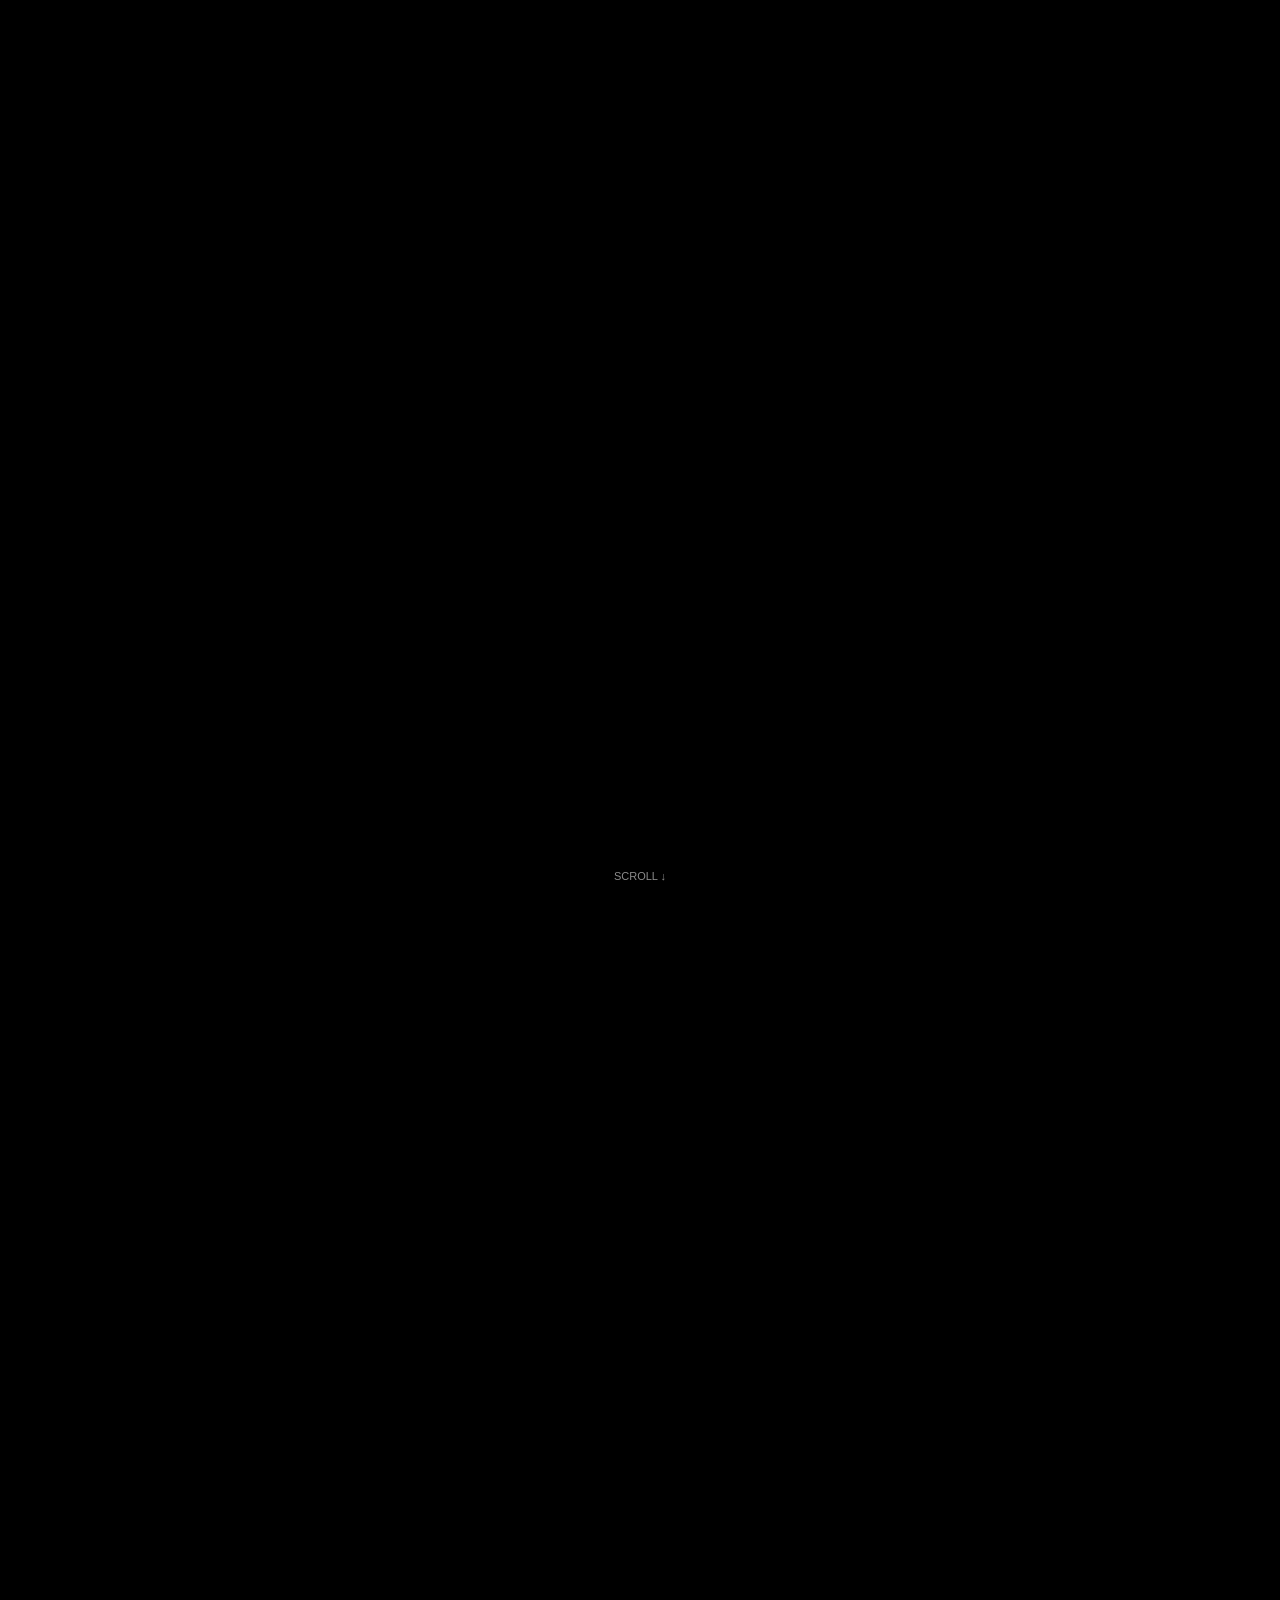
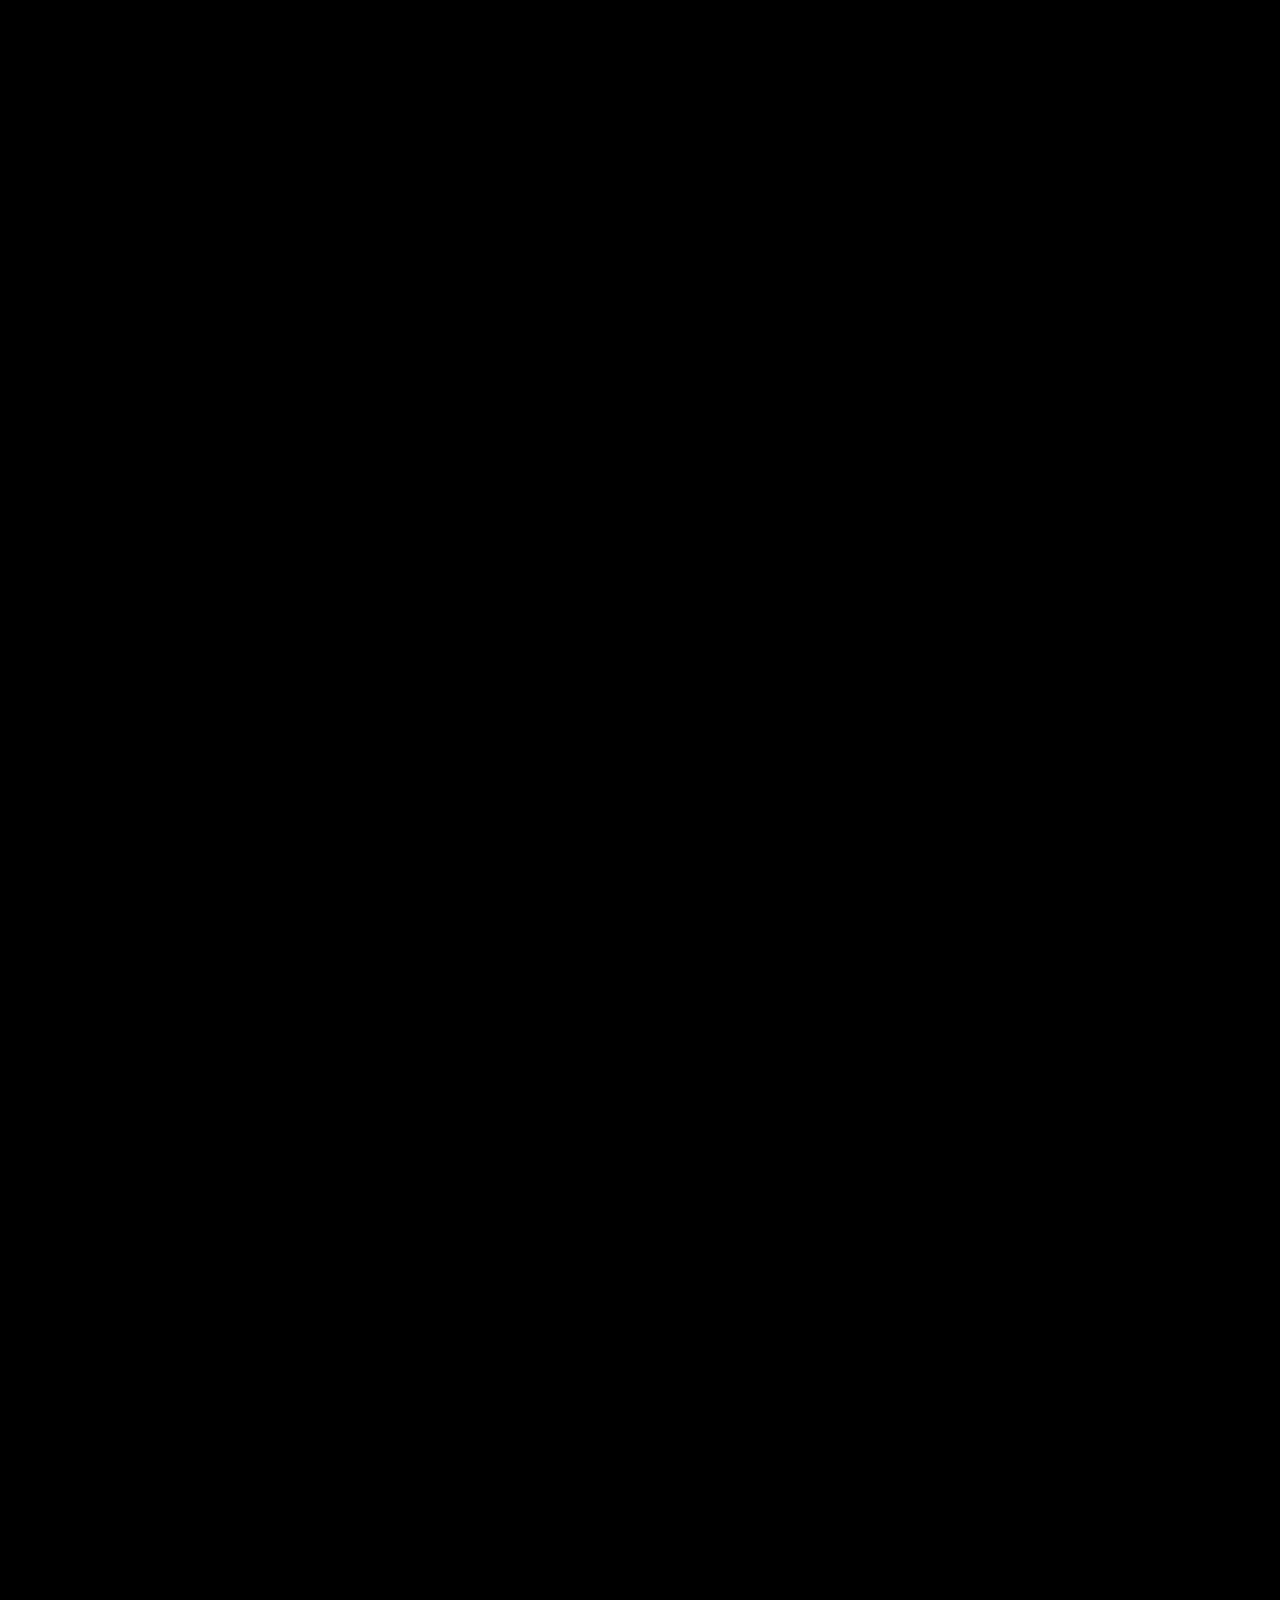
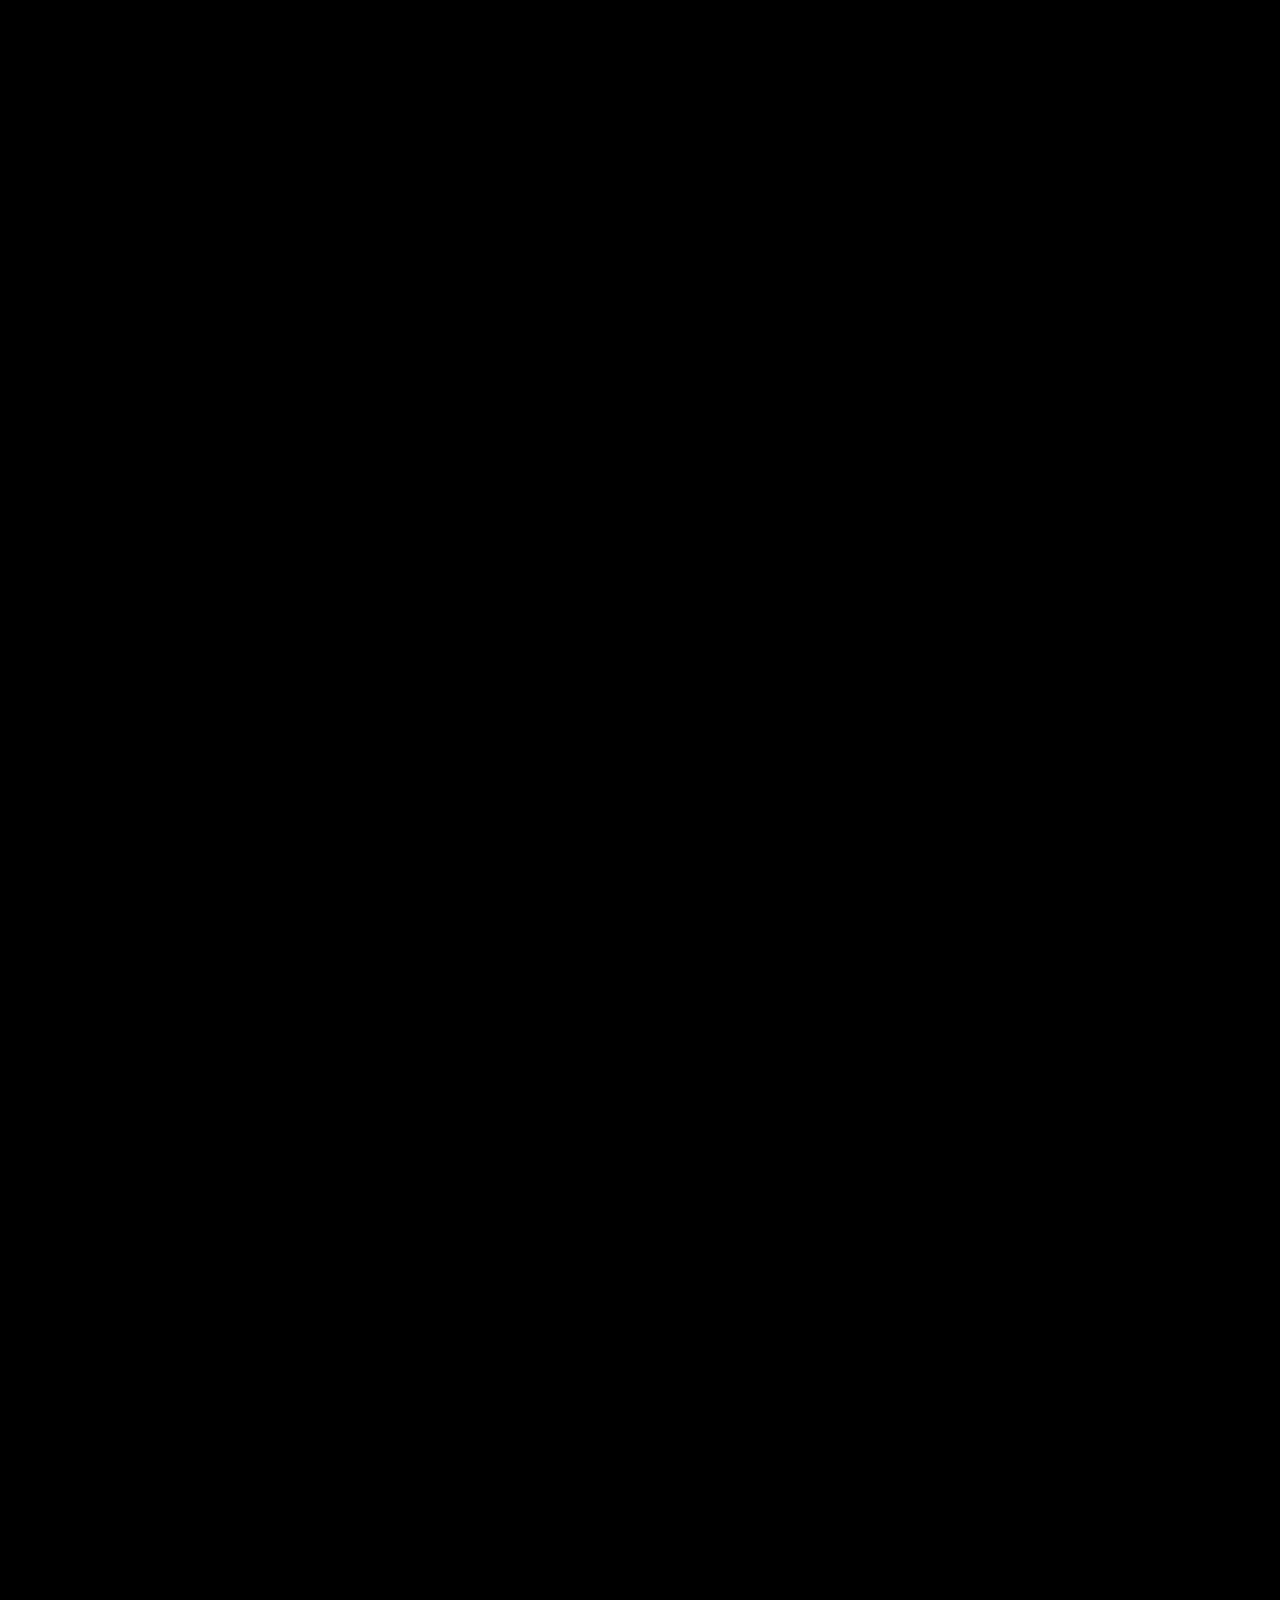
==== commit 7941e18c: "Add exact procedural Three.js tunnel scene" ====
--- a/index.html
+++ b/index.html
@@ -1,108 +1,36 @@
-<!doctype html>
-<html lang="en">
-<head>
-<meta charset="utf-8">
-<meta name="viewport" content="width=device-width,initial-scale=1,viewport-fit=cover">
-<title>Baseline — Tennis Club & Academy</title>
-<meta name="description" content="Baseline Tennis Club & Academy — Show Up, Level Up.">
-<link rel="preconnect" href="https://fonts.googleapis.com">
-<link rel="preconnect" href="https://fonts.gstatic.com" crossorigin>
-<link href="https://fonts.googleapis.com/css2?family=Onest:wght@400;500&display=swap" rel="stylesheet">
-<script type="importmap">{"imports":{"lenis":"https://cdn.jsdelivr.net/npm/lenis@1.1.18/+esm"}}</script>
-<style>
-:root{--background:#fff;--foreground:#0a0a0a;--brand:#2563c9;--brand-deep:#0f2f63;--brand-light:#5790e6;--accent-teal:#0b6e97;--surface:#f4f4f4;--surface-card:#fff;--ink:#0a0a0a;--ink-soft:#717784;--ghost:#d7dae1;--hairline:#e6e8ec;--on-brand:#fff;--radius-card:1.5rem;--radius-card-lg:2rem;--radius-pill:62.5rem}
-*{box-sizing:border-box}html{font-size:16px;scroll-behavior:auto}body{margin:0;min-height:100vh;background:#fff;color:var(--foreground);font-family:"Onest",system-ui,sans-serif;-webkit-font-smoothing:antialiased}body,button,input,textarea{font:inherit}button{cursor:pointer;border:0}img{display:block;max-width:100%}a{color:inherit;text-decoration:none}:focus-visible{outline:2px solid var(--brand-light);outline-offset:2px}main{width:100%;overflow-x:clip;padding:.5rem}.section{position:relative;overflow:hidden}.navy{background:var(--brand-deep);color:#fff}.rounded{border-radius:var(--radius-card-lg)}.eyebrow{display:inline-flex;align-items:center;gap:.5rem;font-size:.75rem;font-weight:500;letter-spacing:.22em;text-transform:uppercase}.eyebrow:before{content:"";width:.375rem;height:.375rem;border-radius:50%;background:var(--brand)}.eyebrow.light{color:rgba(255,255,255,.7)}.eyebrow.light:before{background:var(--brand-light)}.stack{display:flex;flex-direction:column}.clip{overflow:hidden;display:block;padding-bottom:.14em}.clip>span{display:block;transform:translateY(115%);opacity:0}.clip.on>span{animation:clipIn .95s cubic-bezier(.16,1,.3,1) forwards}.word{display:inline-block;overflow:hidden;padding-bottom:.12em}.word>span{display:inline-block;transform:translateY(115%);opacity:0}.word.on>span{animation:clipIn 1.1s cubic-bezier(.16,1,.3,1) forwards}@keyframes clipIn{to{transform:translateY(0);opacity:1}}.fade-word{display:inline-block;opacity:0;transform:translateY(18px)}.fade-word.on{animation:fadeRise .7s cubic-bezier(.25,.46,.45,.94) forwards}@keyframes fadeRise{to{opacity:1;transform:none}}.inview{opacity:0;transform:translateY(28px)}.inview.visible{animation:rise .85s cubic-bezier(.16,1,.3,1) forwards}@keyframes rise{to{opacity:1;transform:none}}.glass{border:1px solid rgba(255,255,255,.15);background:rgba(255,255,255,.1);backdrop-filter:blur(12px);box-shadow:0 1rem 2rem rgba(15,47,99,.2)}.pill{display:inline-flex;align-items:center;gap:.5rem;border-radius:var(--radius-pill);padding:.875rem 1.75rem;font-size:.875rem;font-weight:500;text-transform:uppercase;letter-spacing:.04em;transition:.25s}.pill.light{background:#fff;color:var(--brand-deep)}.pill.light:hover{background:var(--brand-light);color:#fff}.pill.solid{background:var(--ink);color:#fff}.pill.solid:hover{background:var(--brand-deep)}.pill.outline{border:1px solid currentColor;color:var(--ink);background:transparent}.pill.outline:hover{background:var(--ink);color:#fff}.arrow{width:1rem;height:1rem;transition:transform .3s}.pill:hover .arrow{transform:translateX(5px)}.arrowbtn{width:3rem;height:3rem;border-radius:50%;display:grid;place-items:center;border:1px solid var(--hairline);background:transparent;color:var(--ink)}.arrowbtn.solid{background:var(--ink);border-color:var(--ink);color:#fff}.arrowbtn:hover{border-color:var(--ink)}.arrowbtn.solid:hover{background:var(--brand-deep)}.dots{display:flex;gap:.5rem;align-items:center}.dot{padding:.375rem;background:none}.dot i{display:block;height:.375rem;width:.375rem;border-radius:99rem;background:var(--ghost);transition:.25s}.dot.active i{width:1.25rem;background:var(--ink)}.dots.light .dot i{background:rgba(255,255,255,.4)}.dots.light .dot.active i{background:#fff}
-#hero{height:calc(100svh - 1rem);min-height:36rem;border-radius:var(--radius-card-lg);isolation:isolate;display:flex;flex-direction:column}.hero-bg{position:absolute;z-index:-10;inset:-16% 0 auto;height:132%;transform:translateY(0);will-change:transform}.hero-bg img{width:100%;height:100%;object-fit:cover}.hero-bg:after{content:"";position:absolute;inset:0;background:linear-gradient(to bottom,rgba(15,47,99,.65),rgba(15,47,99,.35),rgba(15,47,99,.75))}.site-header{display:flex;align-items:center;padding:1.5rem 1.5rem 0;font-size:.75rem;color:#fff}.navside{flex:1;display:flex;gap:2rem}.navside a{opacity:.9;transition:.2s}.navside a:hover{opacity:1}.brand{display:flex;align-items:center;justify-content:center;gap:.5rem;flex:1;font-size:1rem;font-weight:500;letter-spacing:.2em;text-transform:uppercase}.ball{width:1.25rem;height:1.25rem;flex:none}.rightnav{flex:1;display:flex;justify-content:flex-end;align-items:center;gap:1rem}.booklink{text-transform:uppercase;letter-spacing:.08em;text-decoration:underline;text-underline-offset:.2em}.burger{width:2.5rem;height:2.5rem;border-radius:50%;display:grid;place-content:center;gap:5px;background:rgba(255,255,255,.15);backdrop-filter:blur(10px)}.burger span{width:1rem;height:1px;background:#fff}.hero-title{padding:1rem 1.5rem 0;font-size:12.5vw;font-weight:500;line-height:.85;letter-spacing:-.02em;text-transform:uppercase;white-space:nowrap}.hero-title .word{margin-right:.12em}.hero-bottom{margin-top:auto;padding:0 1.5rem 2rem;display:flex;flex-direction:column;gap:1.5rem}.tagline{font-size:2.4rem;font-weight:500;line-height:.95;letter-spacing:-.03em;text-transform:uppercase;color:rgba(255,255,255,.85)}.hero-cluster{display:flex;align-items:flex-end;gap:1rem}.collection{width:16rem}.collection-card{padding:.75rem;border-radius:var(--radius-card);display:flex;gap:.75rem;min-height:5.5rem}.collection-card img{width:3.5rem;height:3.5rem;border-radius:.75rem;object-fit:cover}.collection-copy{display:flex;flex-direction:column;min-width:0}.collection-copy b{font-size:.7rem;text-transform:uppercase;letter-spacing:.08em}.collection-copy span{font-size:.7rem;text-transform:uppercase;opacity:.8;margin-top:.2rem}.collection-copy a{font-size:.65rem;text-decoration:underline;margin-top:auto}.membership{width:20rem;max-width:100%;padding:.75rem;border-radius:var(--radius-card);display:flex;gap:.75rem;align-items:stretch}.member-left{display:flex;flex-direction:column;justify-content:space-between;min-width:0}.member-value{font-size:1.875rem;font-weight:500;line-height:1}.avatars{display:flex}.avatars i{width:1.25rem;height:1.25rem;border-radius:50%;border:1px solid rgba(15,47,99,.4);margin-left:-.35rem}.avatars i:first-child{margin-left:0}.member-caption{font-size:.65rem;opacity:.8}.member-img{width:4rem;aspect-ratio:3/4;border-radius:.75rem;object-fit:cover}
-#trust{background:#fff;color:var(--ink);padding:4rem 1.5rem;isolation:isolate}.trust-top{display:flex;flex-direction:column;gap:1rem;position:relative;z-index:20}.percent{width:7rem;height:7rem;border-radius:50%;background:var(--surface);display:grid;place-content:center;text-align:center}.percent b{font-size:1.5rem}.percent span{font-size:.6rem;color:var(--ink-soft);max-width:7em}.trust-badge{max-width:28rem;padding:1.25rem;border-radius:var(--radius-card);background:var(--surface);display:flex;gap:1rem}.index-chip{background:#fff;border-radius:.75rem;padding:.5rem 1rem;font-size:1.25rem;font-weight:500;align-self:flex-start}.trust-badge b{font-size:1.125rem}.trust-badge p{font-size:.75rem;color:var(--ink-soft);line-height:1.5;margin-top:.4rem}.ghost-title{max-width:88rem;margin:3rem auto 0;font-size:8.2vw;font-weight:500;line-height:1.02;letter-spacing:-.04em;text-transform:uppercase;position:relative;z-index:0}.ghost-row{display:flex;justify-content:space-between}.ghost-word{transition:transform .1s linear}.ghost-word.muted{color:var(--ghost)}.ghost-word.ink{color:var(--ink)}.coach{position:relative;z-index:10;width:13rem;aspect-ratio:3/4;margin:2rem auto 0;transform:rotate(6deg);border-radius:var(--radius-card);overflow:hidden;background:var(--brand);opacity:0}.coach.visible{animation:coachIn .95s cubic-bezier(.16,1,.3,1) forwards}@keyframes coachIn{to{opacity:1;transform:rotate(6deg)}}.coach img{width:100%;height:100%;object-fit:cover}.coach-caption{position:absolute;left:.75rem;right:.75rem;bottom:.75rem;padding:.5rem .75rem;border-radius:.75rem;background:rgba(15,47,99,.4);backdrop-filter:blur(10px);color:#fff}.coach-caption b{display:block;font-size:.875rem}.coach-caption span{font-size:.65rem;opacity:.8}.trust-controls{position:relative;z-index:20;margin-top:3rem;display:flex;justify-content:space-between;align-items:center}
-#programs{background:var(--surface);padding:6rem 1.5rem}.section-title{font-size:3rem;font-weight:500;line-height:.95;letter-spacing:-.04em;margin-top:1rem}.program-list{list-style:none;padding:0;margin:3.5rem 0 0}.program{border-top:1px solid var(--hairline);display:flex;align-items:center;gap:1.5rem;padding:1.75rem 0;transition:background .2s}.program:last-child{border-bottom:1px solid var(--hairline)}.program:hover{background:#fff}.program-index{width:2.5rem;font-size:.875rem;font-weight:500;color:var(--ink-soft);flex:none}.program-main{flex:1}.program-main b{font-size:1.5rem;font-weight:500;letter-spacing:-.02em}.program-main p{font-size:.875rem;color:var(--ink-soft);margin-top:.3rem}.program-arrow{width:2.75rem;height:2.75rem;border:1px solid var(--hairline);border-radius:50%;display:grid;place-items:center;flex:none}.program:hover .program-arrow{transform:translateX(8px);opacity:1}
-#facilities{background:#fff;border-radius:var(--radius-card-lg);margin-top:-2.5rem;padding:4rem 1.5rem 5rem;position:relative;z-index:2}.facility-grid{display:grid;grid-template-columns:1fr;gap:2.5rem;align-items:end}.facility-intro{max-width:24rem}.intro-icon{width:4rem;height:4rem;border-radius:var(--radius-card);object-fit:cover}.facility-body{font-size:.875rem;color:var(--ink-soft);max-width:20rem;margin-top:1.5rem;line-height:1.5}.court-cards{display:flex;align-items:flex-end;gap:1.25rem}.court{position:relative;flex:1;aspect-ratio:3/4;border-radius:var(--radius-card);overflow:hidden;background:var(--surface);opacity:0;transform:translateY(48px)}.court.visible{animation:rise .9s cubic-bezier(.16,1,.3,1) forwards}.court:nth-child(2){margin-bottom:2rem}.court img{width:100%;height:100%;object-fit:cover;transition:transform .45s cubic-bezier(.16,1,.3,1)}.court:hover img{transform:scale(1.03)}.court-caption{position:absolute;left:.75rem;right:.75rem;bottom:.75rem;padding:.75rem 1rem;border-radius:.75rem;color:#fff;backdrop-filter:blur(10px)}.court-caption.clay{background:rgba(15,47,99,.4)}.court-caption.blue{background:rgba(11,110,151,.55)}.court-caption b{display:block;font-size:.875rem}.court-caption span{font-size:.65rem;opacity:.85}
-#stats{margin-top:.75rem;border-radius:var(--radius-card-lg);padding:5rem 1.5rem}.stats-grid{display:grid;grid-template-columns:repeat(2,1fr);gap:3rem 2rem;margin-top:4rem}.stat{border-top:1px solid rgba(255,255,255,.2);padding-top:1.25rem;opacity:0;transform:translateY(30px)}.stat.visible{animation:rise .85s cubic-bezier(.16,1,.3,1) forwards}.stat strong{display:block;font-size:3.75rem;font-weight:500;letter-spacing:-.04em;line-height:1}.stat span{display:block;font-size:.875rem;color:rgba(255,255,255,.65);margin-top:.75rem}
-#testimonials{background:#fff;padding:5rem 1.5rem}.test-grid{display:grid;grid-template-columns:1fr;gap:1.25rem;margin-top:3.5rem}.testimonial{border-radius:var(--radius-card);background:var(--surface);padding:1.75rem;min-height:18rem;display:flex;flex-direction:column;justify-content:space-between;opacity:0;transform:translateY(40px)}.testimonial.visible{animation:rise .85s cubic-bezier(.16,1,.3,1) forwards}.testimonial:hover{transform:translateY(-8px)}.quote{font-size:2.25rem;color:var(--brand);line-height:1}.testimonial blockquote{font-size:1.125rem;line-height:1.5;margin:1rem 0 0}.testimonial figcaption{border-top:1px solid var(--hairline);padding-top:1rem;margin-top:1.5rem}.testimonial figcaption b{display:block;font-weight:500}.testimonial figcaption span{font-size:.875rem;color:var(--ink-soft)}
-#contact{margin-top:.75rem;border-radius:var(--radius-card-lg);padding:3.5rem 1.5rem}.footer-cta{border-bottom:1px solid rgba(255,255,255,.15);padding-bottom:3.5rem;display:flex;flex-direction:column;gap:2rem}.footer-title{font-size:3.75rem;font-weight:500;line-height:.92;letter-spacing:-.04em;margin-top:1rem}.footer-cols{display:grid;grid-template-columns:1fr;gap:2.5rem;padding:3.5rem 0}.footer-brand{max-width:20rem}.footer-brand .brand{justify-content:flex-start;flex:none}.footer-brand p{font-size:.875rem;color:rgba(255,255,255,.65);margin-top:1rem;line-height:1.5}.footer-brand address{font-style:normal;margin-top:1.5rem;font-size:.875rem;color:rgba(255,255,255,.8);line-height:1.8}.footer-brand address .muted{color:rgba(255,255,255,.55)}.footer-nav h3{font-size:.75rem;font-weight:500;letter-spacing:.2em;color:rgba(255,255,255,.5);text-transform:uppercase}.footer-nav ul{list-style:none;padding:0;margin:.75rem 0 0;display:grid;gap:.75rem;font-size:.875rem;color:rgba(255,255,255,.8)}.bottom{border-top:1px solid rgba(255,255,255,.15);padding-top:2rem;color:rgba(255,255,255,.6);font-size:.875rem;display:flex;flex-direction:column;gap:1rem}.bottom nav{display:flex;gap:1.25rem}.bottom nav a:hover{color:#fff}
-#loader{position:fixed;inset:0;z-index:200;background:var(--brand-deep);color:#fff;display:grid;place-items:center;transition:transform .85s cubic-bezier(.65,0,.35,1)}#loader.exit{transform:translateY(-105%)}.loader-inner{display:flex;flex-direction:column;align-items:center;gap:2rem}.loader-brand{display:flex;align-items:center;gap:.5rem;font-size:1.5rem;font-weight:500;text-transform:uppercase;letter-spacing:.2em;opacity:0;transform:translateY(16px);animation:loaderBrand .8s cubic-bezier(.16,1,.3,1) .1s forwards}.loader-brand .ball{width:1.75rem;height:1.75rem}.loader-track{width:10rem;height:1px;border-radius:99rem;background:rgba(255,255,255,.2);overflow:hidden}.loader-fill{height:100%;background:#fff;transform-origin:left;transform:scaleX(0);animation:loadFill 1.28s cubic-bezier(.65,0,.35,1) .12s forwards}@keyframes loaderBrand{to{opacity:1;transform:none}}@keyframes loadFill{to{transform:scaleX(1)}}
-.overlay{position:fixed;inset:0;z-index:70;pointer-events:none;color:#fff}.overlay.open{pointer-events:auto}.menu-back{position:absolute;inset:0;background:var(--brand-deep);opacity:0;transition:opacity .4s}.overlay.open .menu-back{opacity:1}.menu-panel{position:absolute;inset:0;padding:.5rem;transform:translateY(-24px);opacity:0;transition:.65s cubic-bezier(.16,1,.3,1)}.overlay.open .menu-panel{transform:none;opacity:1}.menu-inner{height:100%;padding:1.5rem;display:flex;flex-direction:column}.menu-top{display:flex;justify-content:space-between;align-items:center}.menu-close{width:2.5rem;height:2.5rem;border-radius:50%;background:rgba(255,255,255,.15);color:#fff;display:grid;place-items:center}.menu-close:hover{background:rgba(255,255,255,.25)}.menu-nav{display:flex;flex-direction:column;justify-content:center;gap:.5rem;flex:1}.menu-nav a{font-size:3rem;font-weight:500;letter-spacing:-.04em;opacity:0;transform:translateY(28px)}.overlay.open .menu-nav a{animation:rise .8s cubic-bezier(.16,1,.3,1) forwards}.menu-nav a:hover{color:var(--brand-light)}.menu-bottom{border-top:1px solid rgba(255,255,255,.15);padding-top:2rem;display:flex;justify-content:space-between;gap:1rem}.menu-social{display:flex;align-items:center;gap:1.25rem;color:rgba(255,255,255,.7)}
-#modal{position:fixed;inset:0;z-index:90;display:flex;align-items:flex-end;justify-content:center;padding:.75rem;pointer-events:none;opacity:0}.modal-back{position:absolute;inset:0;background:rgba(15,47,99,.4);backdrop-filter:blur(8px);opacity:0}.modal-panel{position:relative;width:100%;max-width:32rem;max-height:92svh;overflow:auto;background:#fff;border-radius:var(--radius-card-lg);padding:1.5rem;color:var(--ink);opacity:0;transform:translateY(28px) scale(.96);box-shadow:0 2rem 5rem rgba(15,47,99,.35)}#modal.open{pointer-events:auto;opacity:1}.modal-back.open{opacity:1;transition:.5s}.modal-panel.open{opacity:1;transform:none;transition:.6s cubic-bezier(.16,1,.3,1)}.modal-head{position:relative}.modal-close{position:absolute;right:0;top:0;width:2.5rem;height:2.5rem;border-radius:50%;background:var(--surface);display:grid;place-items:center}.modal-close:hover{background:var(--hairline)}.modal-title{font-size:2.25rem;font-weight:500;line-height:.95;letter-spacing:-.04em;margin-top:.75rem}.form{margin-top:1.75rem;display:flex;flex-direction:column;gap:1rem}.field label{display:block;font-size:.75rem;font-weight:500;letter-spacing:.18em;text-transform:uppercase;color:var(--ink-soft);margin-bottom:.45rem}.field input,.field textarea{width:100%;border:1px solid var(--hairline);border-radius:.75rem;background:#fff;padding:.75rem 1rem;font-size:.875rem;outline:none;resize:vertical}.field input:focus,.field textarea:focus{border-color:var(--brand-light);box-shadow:0 0 0 2px rgba(87,144,230,.15)}.success{margin-top:2rem;border-radius:var(--radius-card);background:var(--surface);padding:1.5rem;text-align:center}.check{width:3rem;height:3rem;border-radius:50%;background:var(--brand);display:grid;place-items:center;margin:0 auto 1rem}.success b{font-size:1.125rem}.success p{font-size:.875rem;color:var(--ink-soft);line-height:1.5;margin:1rem 0}.hidden{display:none!important}
-@media(max-width:1920px){html{font-size:.833333vw}}@media(max-width:1440px){html{font-size:1.111111vw}}@media(max-width:1024px){html{font-size:1.5625vw}.navside{display:none}.hero-title{padding-left:2.5rem;padding-right:2.5rem}.hero-bottom{padding-left:2.5rem;padding-right:2.5rem;padding-bottom:2.5rem}.site-header{padding:2rem 2.5rem 0}}
-@media(max-width:768px){.collection{display:none}.coach{margin:2rem auto 0}.testimonial:hover{transform:none}}
-@media(max-width:640px){html{font-size:4.444444vw}main{padding:.5rem}.booklink{display:none}.site-header{padding:1.5rem 1.5rem 0}.hero-title{padding-left:1.5rem;padding-right:1.5rem}.hero-bottom{padding-left:1.5rem;padding-right:1.5rem;padding-bottom:2rem}.membership{width:100%}.trust-top{align-items:flex-start}.ghost-title{font-size:8.2vw}.coach{width:13rem}.section-title{font-size:3rem}.stats-grid{grid-template-columns:repeat(2,1fr)}.footer-cols{grid-template-columns:1fr 1fr}.bottom{align-items:flex-start}.menu-nav a{font-size:3rem}.modal-panel{padding:1.5rem}.facility-grid{grid-template-columns:1fr}.court-cards{gap:.75rem}}
-@media(min-width:640px){main{padding:.75rem}.site-header{padding:2rem 2.5rem 0}.hero-title{padding-left:2.5rem;padding-right:2.5rem}.hero-bottom{padding:0 2.5rem 2.5rem;flex-direction:row;align-items:flex-end;justify-content:space-between}.membership{width:15rem}.tagline{flex:none}.trust{padding:5rem 2.5rem}.trust-top{flex-direction:row;align-items:flex-start;justify-content:space-between}.coach{position:absolute;left:50%;top:50%;margin:0;width:16rem;transform:translate(-50%,-50%) rotate(6deg)}.ghost-title{margin-top:5rem}.trust-controls{margin-top:6rem}.section-title{font-size:3rem}.footer-cta{flex-direction:row;justify-content:space-between;align-items:flex-end}.footer-title{font-size:3.75rem}.footer-cols{grid-template-columns:1.4fr 1fr 1fr 1fr}.bottom{flex-direction:row;justify-content:space-between;align-items:center}.menu-panel{padding:.75rem}.menu-inner{padding:2.5rem}.modal-panel{padding:2rem}.modal-title{font-size:3rem}}
-@media(min-width:768px){.facility-grid{grid-template-columns:1fr 1.4fr}.test-grid{grid-template-columns:repeat(3,1fr)}.program-main b{font-size:1.875rem}.stats-grid{grid-template-columns:repeat(4,1fr)}}
-@media(min-width:1024px){.booklink{display:block}.site-header{display:flex}.navside{display:flex}}
-@media(min-width:1921px){html{font-size:16px}}
-@media(prefers-reduced-motion:reduce){*,*:before,*:after{animation-duration:.01ms!important;transition-duration:.01ms!important;scroll-behavior:auto!important}}
-</style>
-</head>
-<body>
-<main>
-<section id="hero" class="section navy rounded">
-<div class="hero-bg" id="heroBg"><img src="https://api.getlayers.ai/storage/v1/object/public/public/assets/baseline-88535e4000/hero/hero-court.webp" alt="Player lunging for a shot on a hard court" fetchpriority="high"></div>
-<header class="site-header">
-<nav class="navside"><a href="#programs">Programs &amp; Coaches</a><a href="#facilities">Club &amp; Events</a></nav>
-<a class="brand" href="#hero" aria-label="Baseline home"><svg class="ball" viewBox="0 0 24 24" fill="none" stroke="currentColor" stroke-width="1.8" stroke-linecap="round"><circle cx="12" cy="12" r="9"/><path d="M4.8 5.6A9 9 0 0 0 4.8 18.4"/><path d="M19.2 5.6a9 9 0 0 1 0 12.8"/></svg>Baseline</a>
-<div class="rightnav"><button class="booklink" data-modal>Book a Visit</button><button class="burger" id="burger" aria-label="Open menu"><span></span><span></span></button></div>
-</header>
-<h1 class="hero-title" id="heroTitle"><span class="word"><span>Own</span></span> <span class="word"><span>The</span></span> <span class="word"><span>Court</span></span></h1>
-<div class="hero-bottom">
-<div class="tagline"><span class="clip"><span>Show Up,</span></span><span class="clip"><span>Level Up</span></span></div>
-<div class="hero-cluster">
-<div class="collection" id="collection"><div class="collection-card glass"><img id="colImg" src="https://api.getlayers.ai/storage/v1/object/public/public/assets/baseline-88535e4000/2.webp" alt="Player driving a backhand on a hard court" loading="lazy"><div class="collection-copy"><b id="colBrand">Baseline Pro</b><span id="colTitle">Featured Gear</span><a id="colCta" href="#shop">Shop the kit →</a></div></div><div class="dots light" id="colDots"></div></div>
-<article class="membership glass inview" data-delay="780"><div class="member-left"><div class="member-value">9K+</div><div class="avatars"><i style="background:#5790e6"></i><i style="background:#c2e029"></i><i style="background:#0b6e97"></i><i style="background:#fff"></i></div><div class="member-caption">Members on court</div></div><img class="member-img" src="https://api.getlayers.ai/storage/v1/object/public/public/assets/baseline-88535e4000/1.webp" alt="Player waiting to return on a clay court" loading="lazy"></article>
-</div></div>
-</section>
-<section id="trust" class="section">
-<div class="trust-top"><div class="percent inview"><b>100%</b><span>Coaching built around your game</span></div><article class="trust-badge inview" data-delay="120"><div class="index-chip">#01</div><div><b>Trusted by serious players</b><p>From first-timers to nationally ranked juniors, players train here because the progress shows up on the scoreboard.</p></div></article></div>
-<h2 class="ghost-title" id="trustTitle"><div class="ghost-row"><span class="ghost-word muted">Expert</span><span class="ghost-word muted">Result-</span></div><div class="ghost-row"><span class="ghost-word ink">Driven</span><span class="ghost-word muted">Coaching</span></div></h2>
-<figure class="coach inview" id="coach"><img id="coachImg" src="https://api.getlayers.ai/storage/v1/object/public/public/assets/baseline-88535e4000/5.webp" alt="Head coach set in a ready stance on clay" loading="lazy"><figcaption class="coach-caption"><b id="coachName">Marco Vidal</b><span id="coachRole">Head Coach</span></figcaption></figure>
-<div class="trust-controls"><button class="arrowbtn" id="trustPrev" aria-label="Previous coach"><svg viewBox="0 0 24 24" width="20" height="20" fill="none" stroke="currentColor" stroke-width="1.8" stroke-linecap="round" stroke-linejoin="round"><path d="M5 12h14M13 6l6 6-6 6" transform="scale(-1 1) translate(-24 0)"/></svg></button><div class="dots" id="trustDots"></div><button class="arrowbtn solid" id="trustNext" aria-label="Next coach"><svg viewBox="0 0 24 24" width="20" height="20" fill="none" stroke="currentColor" stroke-width="1.8" stroke-linecap="round" stroke-linejoin="round"><path d="M5 12h14M13 6l6 6-6 6"/></svg></button></div>
-</section>
-<section id="programs" class="section"><span class="eyebrow">Training programs</span><h2 class="section-title"><span class="clip"><span>Built for</span></span><span class="clip"><span>every level</span></span></h2><ul class="program-list">
-<li><a class="program inview" href="#junior" data-delay="0"><span class="program-index">01</span><span class="program-main"><b>Junior Development</b><p>Fundamentals, footwork, and match play for ages 6–14.</p></span><span class="program-arrow"><svg viewBox="0 0 24 24" width="20" height="20" fill="none" stroke="currentColor" stroke-width="1.8" stroke-linecap="round"><path d="M5 12h14M13 6l6 6-6 6"/></svg></span></a></li>
-<li><a class="program inview" href="#performance" data-delay="90"><span class="program-index">02</span><span class="program-main"><b>Performance Squad</b><p>High-volume training for competitive and ranked players.</p></span><span class="program-arrow"><svg viewBox="0 0 24 24" width="20" height="20" fill="none" stroke="currentColor" stroke-width="1.8" stroke-linecap="round"><path d="M5 12h14M13 6l6 6-6 6"/></svg></span></a></li>
-<li><a class="program inview" href="#adult" data-delay="180"><span class="program-index">03</span><span class="program-main"><b>Adult Clinics</b><p>Small-group sessions to sharpen technique and fitness.</p></span><span class="program-arrow"><svg viewBox="0 0 24 24" width="20" height="20" fill="none" stroke="currentColor" stroke-width="1.8" stroke-linecap="round"><path d="M5 12h14M13 6l6 6-6 6"/></svg></span></a></li>
-<li><a class="program inview" href="#private" data-delay="270"><span class="program-index">04</span><span class="program-main"><b>Private Coaching</b><p>One-to-one sessions tailored to your goals and schedule.</p></span><span class="program-arrow"><svg viewBox="0 0 24 24" width="20" height="20" fill="none" stroke="currentColor" stroke-width="1.8" stroke-linecap="round"><path d="M5 12h14M13 6l6 6-6 6"/></svg></span></a></li>
-</ul></section>
-<section id="facilities" class="section"><div class="facility-grid"><div class="facility-intro"><img class="intro-icon inview" src="https://api.getlayers.ai/storage/v1/object/public/public/assets/baseline-88535e4000/3.webp" alt="Player stretching for a forehand on clay" loading="lazy"><h2 class="section-title"><span class="clip"><span>Tour Our</span></span><span class="clip"><span>World-Class</span></span><span class="clip"><span>Courts</span></span></h2><p class="facility-body" id="facilityBody">Reserve a court for focused practice, squad drills, or private sessions — and train in the same conditions you'll compete in.</p></div><div class="court-cards"><figure class="court" data-delay="0"><img src="https://api.getlayers.ai/storage/v1/object/public/public/assets/baseline-88535e4000/1.webp" alt="Player on the baseline of an outdoor clay court" loading="lazy"><figcaption class="court-caption clay"><b>Redline Clay</b><span>A fast outdoor clay court tuned for long, physical rallies.</span></figcaption></figure><figure class="court" data-delay="140"><img src="https://api.getlayers.ai/storage/v1/object/public/public/assets/baseline-88535e4000/4.webp" alt="Player following through on a blue hard court" loading="lazy"><figcaption class="court-caption blue"><b>Harbor Court</b><span>A sheltered hard court built for precision and night play.</span></figcaption></figure></div></div></section>
-<section id="stats" class="section navy"><span class="eyebrow light">By the numbers</span><h2 class="section-title"><span class="clip"><span>A club that</span></span><span class="clip"><span>keeps score</span></span></h2><dl class="stats-grid"><div class="stat" data-delay="0"><dt class="hidden">Certified coaches</dt><dd><strong>24</strong><span>Certified coaches</span></dd></div><div class="stat" data-delay="110"><dt class="hidden">Championship courts</dt><dd><strong>12</strong><span>Championship courts</span></dd></div><div class="stat" data-delay="220"><dt class="hidden">Members training</dt><dd><strong>9K+</strong><span>Members training</span></dd></div><div class="stat" data-delay="330"><dt class="hidden">Years on the baseline</dt><dd><strong>15</strong><span>Years on the baseline</span></dd></div></dl></section>
-<section id="testimonials" class="section"><span class="eyebrow">What players say</span><h2 class="section-title"><span class="clip"><span>Loved by</span></span><span class="clip"><span>the locker room</span></span></h2><ul class="test-grid">
-<li class="testimonial" data-delay="0"><div><div class="quote">“</div><blockquote>I added a level to my serve in one season. The coaching is detailed and it actually sticks.</blockquote></div><figcaption><b>Priya Anand</b><span>Performance Squad</span></figcaption></li>
-<li class="testimonial" data-delay="120"><div><div class="quote">“</div><blockquote>Best courts in the city and a team that treats every member like a competitor.</blockquote></div><figcaption><b>Lukas Brenner</b><span>Adult Clinics</span></figcaption></li>
-<li class="testimonial" data-delay="240"><div><div class="quote">“</div><blockquote>My daughter went from shy beginner to club champion. Worth every minute.</blockquote></div><figcaption><b>Dana Okafor</b><span>Parent, Junior Development</span></figcaption></li>
-</ul></section>
-<footer id="contact" class="section navy"><div class="footer-cta"><div><span class="eyebrow light">Get started</span><p class="footer-title"><span class="clip"><span>Ready to</span></span><span class="clip"><span>play?</span></span></p></div><button class="pill light inview" data-modal data-delay="150">Book a Visit <svg class="arrow" viewBox="0 0 24 24" fill="none" stroke="currentColor" stroke-width="1.8" stroke-linecap="round"><path d="M5 12h14M13 6l6 6-6 6"/></svg></button></div><div class="footer-cols"><div class="footer-brand"><div class="brand"><svg class="ball" viewBox="0 0 24 24" fill="none" stroke="currentColor" stroke-width="1.8" stroke-linecap="round"><circle cx="12" cy="12" r="9"/><path d="M4.8 5.6A9 9 0 0 0 4.8 18.4"/><path d="M19.2 5.6a9 9 0 0 1 0 12.8"/></svg>Baseline</div><p>A members' tennis club and academy where focused coaching meets championship courts.</p><address><a href="mailto:play@baseline.club">play@baseline.club</a><br><a href="tel:+12125550148">+1 (212) 555-0148</a><br><span class="muted">120 Court Lane, New York</span></address></div><nav class="footer-nav"><h3>Programs</h3><ul><li><a href="#junior">Junior Development</a></li><li><a href="#performance">Performance Squad</a></li><li><a href="#adult">Adult Clinics</a></li><li><a href="#private">Private Coaching</a></li></ul></nav><nav class="footer-nav"><h3>Club</h3><ul><li><a href="#membership">Membership</a></li><li><a href="#facilities">Facilities</a></li><li><a href="#club">Events</a></li><li><a href="#shop">Pro Shop</a></li></ul></nav><nav class="footer-nav"><h3>Company</h3><ul><li><a href="#about">About</a></li><li><a href="#programs">Coaches</a></li><li><a href="#careers">Careers</a></li><li><a href="#contact">Contact</a></li></ul></nav></div><div class="bottom"><span>© 2026 Baseline Tennis Club. All rights reserved.</span><nav><a href="#instagram">Instagram</a><a href="#x">X</a><a href="#youtube">YouTube</a><a href="#linkedin">LinkedIn</a></nav><nav><a href="#privacy">Privacy</a><a href="#terms">Terms</a></nav></div></footer>
-</main>
-<div id="menu" class="overlay" aria-hidden="true"><div class="menu-back"></div><div class="menu-panel"><div class="menu-inner"><div class="menu-top"><a class="brand" href="#hero"><svg class="ball" viewBox="0 0 24 24" fill="none" stroke="currentColor" stroke-width="1.8" stroke-linecap="round"><circle cx="12" cy="12" r="9"/><path d="M4.8 5.6A9 9 0 0 0 4.8 18.4"/><path d="M19.2 5.6a9 9 0 0 1 0 12.8"/></svg>Baseline</a><button class="menu-close" id="menuClose" aria-label="Close menu"><svg viewBox="0 0 24 24" width="20" height="20" fill="none" stroke="currentColor" stroke-width="1.8" stroke-linecap="round"><path d="M6 6l12 12M18 6L6 18"/></svg></button></div><nav class="menu-nav"><a href="#programs">Programs</a><a href="#facilities">Facilities</a><a href="#testimonials">Reviews</a><a href="#contact">Contact</a></nav><div class="menu-bottom"><button class="pill light" data-modal>Book a Visit <svg class="arrow" viewBox="0 0 24 24" fill="none" stroke="currentColor" stroke-width="1.8" stroke-linecap="round"><path d="M5 12h14M13 6l6 6-6 6"/></svg></button><nav class="menu-social"><a href="#instagram">Instagram</a><a href="#x">X</a><a href="#youtube">YouTube</a><a href="#linkedin">LinkedIn</a></nav></div></div></div></div>
-<div id="modal" role="presentation"><div class="modal-back"></div><section class="modal-panel" role="dialog" aria-modal="true" aria-labelledby="modalTitle"><div class="modal-head"><span class="eyebrow">Book a visit</span><h2 class="modal-title" id="modalTitle"><span class="clip"><span>Come see</span></span><span class="clip"><span>the courts</span></span></h2><button class="modal-close" id="modalClose" aria-label="Close"><svg viewBox="0 0 24 24" width="20" height="20" fill="none" stroke="currentColor" stroke-width="1.8" stroke-linecap="round"><path d="M6 6l12 12M18 6L6 18"/></svg></button></div><form class="form" id="visitForm" novalidate><div class="field"><label for="name">Full name</label><input id="name" name="name" type="text" placeholder="Alex Rivera" required></div><div class="field"><label for="email">Email</label><input id="email" name="email" type="email" placeholder="you@email.com" required></div><div class="field"><label for="play">What would you like to play?</label><textarea id="play" name="play" rows="3" placeholder="I'd love to try a private lesson on the clay courts…"></textarea></div><button class="pill solid" id="submitBtn" type="submit">Request a visit <svg class="arrow" viewBox="0 0 24 24" fill="none" stroke="currentColor" stroke-width="1.8" stroke-linecap="round"><path d="M5 12h14M13 6l6 6-6 6"/></svg></button></form><div class="success hidden" id="success"><div class="check"><svg viewBox="0 0 24 24" width="20" height="20" fill="none" stroke="#fff" stroke-width="1.8" stroke-linecap="round" stroke-linejoin="round"><path d="M5 13l4 4L19 7"/></svg></div><b>Request received</b><p id="successText"></p><button class="pill solid" id="done">Done</button></div></section></div>
-<div id="loader"><div class="loader-inner"><div class="loader-brand"><svg class="ball" viewBox="0 0 24 24" fill="none" stroke="currentColor" stroke-width="1.8" stroke-linecap="round"><circle cx="12" cy="12" r="9"/><path d="M4.8 5.6A9 9 0 0 0 4.8 18.4"/><path d="M19.2 5.6a9 9 0 0 1 0 12.8"/></svg>Baseline</div><div class="loader-track"><div class="loader-fill"></div></div></div></div>
-<script type="module">
-import Lenis from 'lenis';
-const A='https://api.getlayers.ai/storage/v1/object/public/public/assets/baseline-88535e4000/';
-const prefers=matchMedia('(prefers-reduced-motion: reduce)').matches;
-const html=document.documentElement;
-function scale(){const FONT_BASE=16,BASE_W=1920,COEF=.6666;const reduction=((BASE_W-innerWidth)/BASE_W)*100*COEF;const size=FONT_BASE-(FONT_BASE*reduction)/100;if(size>FONT_BASE)html.style.fontSize=size+'px';else html.style.removeProperty('font-size')}
-addEventListener('resize',scale);scale();scrollTo(0,0);
-const lenis=new Lenis({smoothWheel:true});function raf(t){lenis.raf(t);requestAnimationFrame(raf)}requestAnimationFrame(raf);
-function lock(){lenis.stop();html.style.position='relative';html.style.overflow='hidden';html.style.height='100%'}function unlock(){lenis.start();html.style.removeProperty('position');html.style.removeProperty('overflow');html.style.removeProperty('height')}
-const wait=(ms)=>new Promise(r=>setTimeout(r,ms));
-function setupInview(){const io=new IntersectionObserver(es=>es.forEach(e=>{if(!e.isIntersecting)return;const el=e.target;const d=+el.dataset.delay||0;el.style.animationDelay=d+'ms';el.classList.add('visible');io.unobserve(el)}),{threshold:.12});document.querySelectorAll('.inview,.court,.stat,.testimonial').forEach(x=>io.observe(x))}
-function revealLines(root=document){root.querySelectorAll('.clip').forEach((el,i)=>{el.classList.remove('on');requestAnimationFrame(()=>setTimeout(()=>el.classList.add('on'),i*120))})}
-function revealHero(){document.querySelectorAll('#heroTitle .word').forEach((w,i)=>setTimeout(()=>w.classList.add('on'),i*140));document.querySelectorAll('#hero .tagline .clip').forEach((w,i)=>setTimeout(()=>w.classList.add('on'),350+i*110));}
-function parallax(){const r=document.querySelector('#hero').getBoundingClientRect();const p=Math.max(0,Math.min(1,(innerHeight-r.top)/(innerHeight+r.height)));document.querySelector('#heroBg').style.transform=`translateY(${p*12}%)`;document.querySelectorAll('#trust .ghost-word').forEach((e,i)=>{const rr=document.querySelector('#trust').getBoundingClientRect();const q=Math.max(0,Math.min(1,(innerHeight-rr.top)/(innerHeight+rr.height)));const vals=[[-3,3],[3,-3],[-2,4],[4,-3]][i];const x=vals[0]+(vals[1]-vals[0])*q;e.style.transform=`translateX(${x}%)`})}
-addEventListener('scroll',parallax,{passive:true});
-const collections=[['2.webp','Baseline Pro','Featured Gear','Shop the kit','Player driving a backhand on a hard court'],['3.webp','Court Series','Summer Drop','View the line','Player stretching for a forehand on clay'],['5.webp','Academy Kit','Junior Range','Browse juniors','Player set in a ready stance on clay']];let ci=0,colTimer;
-function renderCol(){const d=collections[ci];document.querySelector('#colImg').src=A+d[0];document.querySelector('#colImg').alt=d[4];document.querySelector('#colBrand').textContent=d[1];document.querySelector('#colTitle').textContent=d[2];document.querySelector('#colCta').textContent=d[3]+' →';document.querySelector('#colDots').innerHTML=collections.map((_,i)=>`<button class="dot ${i===ci?'active':''}" aria-current="${i===ci?'true':'false'}"><i></i></button>`).join('');document.querySelectorAll('#colDots .dot').forEach((b,i)=>b.onclick=()=>{ci=i;renderCol();resetCol()})}
-function resetCol(){clearInterval(colTimer);if(!prefers)colTimer=setInterval(()=>{ci=(ci+1)%3;renderCol()},3800)}
-const coaches=[['5.webp','Marco Vidal','Head Coach','Head coach set in a ready stance on clay'],['4.webp','Elena Sokolova','Performance Coach','Performance coach following through on a serve'],['1.webp','James Okoro','Juniors Lead','Juniors lead waiting to return on clay']];const heads=[['Expert','Result-','Driven','Coaching'],['Sharper','Faster','Stronger','Player'],['Future','Champions','Start','Here']];let ti=0;
-function renderTrust(){const h=heads[ti];document.querySelector('#trustTitle').innerHTML=`<div class="ghost-row"><span class="ghost-word muted">${h[0]}</span><span class="ghost-word muted">${h[1]}</span></div><div class="ghost-row"><span class="ghost-word ink">${h[2]}</span><span class="ghost-word muted">${h[3]}</span></div>`;document.querySelector('#coachImg').src=A+coaches[ti][0];document.querySelector('#coachImg').alt=coaches[ti][3];document.querySelector('#coachName').textContent=coaches[ti][1];document.querySelector('#coachRole').textContent=coaches[ti][2];document.querySelector('#trustDots').innerHTML=heads.map((_,i)=>`<button class="dot ${i===ti?'active':''}" aria-current="${i===ti?'true':'false'}"><i></i></button>`).join('');document.querySelectorAll('#trustDots .dot').forEach((b,i)=>b.onclick=()=>{ti=i;renderTrust()});requestAnimationFrame(()=>{document.querySelectorAll('#trustTitle .ghost-word').forEach((e,i)=>{e.style.opacity='0';e.style.transform='translateY(115%)';setTimeout(()=>{e.style.transition='opacity .7s cubic-bezier(.16,1,.3,1),transform .7s cubic-bezier(.16,1,.3,1)';e.style.opacity='1';e.style.transform='translateY(0)'},i*100)})})}
-document.querySelector('#trustPrev').onclick=()=>{ti=(ti+2)%3;renderTrust()};document.querySelector('#trustNext').onclick=()=>{ti=(ti+1)%3;renderTrust()};
-function smoothAnchors(){document.querySelectorAll('a[href^="#"]').forEach(a=>a.addEventListener('click',e=>{const id=a.getAttribute('href');if(id==='#')return;const el=document.querySelector(id);if(!el)return;e.preventDefault();closeMenu();lenis.scrollTo(el)}))}
-const menu=document.querySelector('#menu');function openMenu(){menu.classList.add('open');menu.setAttribute('aria-hidden','false');lock();document.querySelectorAll('.menu-nav a').forEach((a,i)=>a.style.animationDelay=(120+i*70)+'ms')}function closeMenu(){menu.classList.remove('open');menu.setAttribute('aria-hidden','true');if(!modal.classList.contains('open'))unlock()}document.querySelector('#burger').onclick=openMenu;document.querySelector('#menuClose').onclick=closeMenu;menu.querySelector('.menu-back').onclick=closeMenu;
-const modal=document.querySelector('#modal'),back=modal.querySelector('.modal-back'),panel=modal.querySelector('.modal-panel'),form=document.querySelector('#visitForm'),nameInput=document.querySelector('#name'),submit=document.querySelector('#submitBtn'),success=document.querySelector('#success');
-function openModal(){closeMenu();modal.classList.add('open');back.classList.add('open');panel.classList.add('open');lock();setTimeout(()=>nameInput.focus(),120)}function closeModal(){modal.classList.remove('open');back.classList.remove('open');panel.classList.remove('open');if(!menu.classList.contains('open'))unlock();setTimeout(()=>{form.reset();success.classList.add('hidden');form.classList.remove('hidden');submit.disabled=false;submit.textContent='Request a visit'},350)}
-document.querySelectorAll('[data-modal]').forEach(b=>b.addEventListener('click',openModal));document.querySelector('#modalClose').onclick=closeModal;back.onclick=closeModal;document.querySelector('#done').onclick=closeModal;
-form.addEventListener('submit',async e=>{e.preventDefault();if(!nameInput.value.trim()||!document.querySelector('#email').value.trim())return;submit.disabled=true;submit.style.opacity='.55';submit.textContent='Sending…';await wait(prefers?150:700);submit.style.opacity='';form.classList.add('hidden');success.classList.remove('hidden');const first=nameInput.value.trim().split(/\s+/)[0]||'there';document.querySelector('#successText').textContent=`Thanks, ${first} — our team will be in touch to lock in your visit.`});
-addEventListener('keydown',e=>{if(e.key==='Escape'){if(modal.classList.contains('open'))closeModal();else if(menu.classList.contains('open'))closeMenu()}});
-function init(){lock();setupInview();smoothAnchors();revealLines();renderCol();renderTrust();const start=()=>{const min=prefers?200:1400;setTimeout(()=>{revealHero();unlock();const loader=document.querySelector('#loader');loader.classList.add('exit');setTimeout(()=>loader.remove(),prefers?0:850);resetCol()},min)};if(document.readyState==='complete')start();else addEventListener('load',start,{once:true});setTimeout(()=>{if(document.querySelector('#loader'))start()},prefers?400:2600)}
-init();
-</script>
-</body>
-</html>+<!doctype html><html lang="en"><head><meta charset="utf-8"><meta name="viewport" content="width=device-width,initial-scale=1"><title>Tunnel — Three.js</title><style>html,body{margin:0;padding:0;background:#000}body{height:100%}#scene{position:fixed;inset:0;width:100vw;height:100vh;display:block}#scroll-host{height:560vh}#scroll-hint{position:fixed;left:50%;bottom:18px;transform:translateX(-50%);color:rgba(255,255,255,.55);font:11px Arial,sans-serif;text-transform:uppercase;pointer-events:none}</style><script type="importmap">{"imports":{"three":"https://unpkg.com/three@0.143.0/build/three.module.js","three/addons/":"https://unpkg.com/three@0.143.0/examples/jsm/"}}</script></head><body><canvas id="scene"></canvas><div id="scroll-host"></div><div id="scroll-hint">scroll ↓</div><script type="module">
+import * as THREE from 'three';
+import {EffectComposer} from 'three/addons/postprocessing/EffectComposer.js';
+import {RenderPass} from 'three/addons/postprocessing/RenderPass.js';
+import {UnrealBloomPass} from 'three/addons/postprocessing/UnrealBloomPass.js';
+import {ShaderPass} from 'three/addons/postprocessing/ShaderPass.js';
+import {GammaCorrectionShader} from 'three/addons/shaders/GammaCorrectionShader.js';
+import {CopyShader} from 'three/addons/shaders/CopyShader.js';
+const Lerp=(a,b,t)=>a+(b-a)*t,clamp=(v,lo,hi)=>Math.max(lo,Math.min(hi,v));
+function hexToVec3(hex){const n=parseInt(hex.slice(1),16);return new THREE.Vector3(((n>>16)&255)/255,((n>>8)&255)/255,(n&255)/255)}
+const bgColor='#0a0524',flameColor='#2bf0ff',flameColor2='#7a3cff',flameAmt=.2,atmoColor='#8fe6ff',atmoCount=300,atmoSize=24,atmoSpeed=1,colorLow='#180a3a',colorHigh='#2bf0ff',opacity=1.44,pointSize=5,brightness=.4,swirl=.39,spin=.065,scale=.17,scrollFly=34,scrollSwirl=1.5,scrollRoll=.05,steer=.6,parallax=.12,pointerRadius=2.4,pointerStrength=.8;
+const canvas=document.getElementById('scene'),renderer=new THREE.WebGL1Renderer({canvas,antialias:true});renderer.setPixelRatio(devicePixelRatio);renderer.setSize(innerWidth,innerHeight,false);renderer.shadowMap.enabled=true;renderer.shadowMap.type=THREE.VSMShadowMap;
+const scene=new THREE.Scene();scene.background=new THREE.Color(bgColor);scene.fog=new THREE.Fog(0x000000,0,15);
+const camera=new THREE.PerspectiveCamera(45,innerWidth/innerHeight,.1,400);camera.position.set(0,0,20);const LAYERS={NONE:0,TORUS_SCENE:1,BLOOM_SCENE:2,ENTIRE_SCENE:3};camera.layers.enable(1);camera.layers.enable(2);camera.layers.enable(3);scene.add(camera);
+const SNOISE=`vec4 permute(vec4 x){return mod(((x*34.0)+1.0)*x, 289.0);}
+vec4 taylorInvSqrt(vec4 r){return 1.79284291400159 - 0.85373472095314 * r;}
+float snoise(vec3 v){
+ const vec2 C=vec2(1.0/6.0,1.0/3.0);const vec4 D=vec4(0.0,0.5,1.0,2.0);vec3 i=floor(v+dot(v,C.yyy));vec3 x0=v-i+dot(i,C.xxx);vec3 g=step(x0.yzx,x0.xyz);vec3 l=1.0-g;vec3 i1=min(g.xyz,l.zxy);vec3 i2=max(g.xyz,l.zxy);vec3 x1=x0-i1+C.xxx;vec3 x2=x0-i2+2.0*C.xxx;vec3 x3=x0-1.0+3.0*C.xxx;i=mod(i,289.0);vec4 p=permute(permute(permute(i.z+vec4(0.0,i1.z,i2.z,1.0))+i.y+vec4(0.0,i1.y,i2.y,1.0))+i.x+vec4(0.0,i1.x,i2.x,1.0));float n_=1.0/7.0;vec3 ns=n_*D.wyz-D.xzx;vec4 j=p-49.0*floor(p*ns.z*ns.z);vec4 x_=floor(j*ns.z);vec4 y_=floor(j-7.0*x_);vec4 x=x_*ns.x+ns.yyyy;vec4 y=y_*ns.x+ns.yyyy;vec4 h=1.0-abs(x)-abs(y);vec4 b0=vec4(x.xy,y.xy);vec4 b1=vec4(x.zw,y.zw);vec4 s0=floor(b0)*2.0+1.0;vec4 s1=floor(b1)*2.0+1.0;vec4 sh=-step(h,vec4(0.0));vec4 a0=b0.xzyw+s0.xzyw*sh.xxyy;vec4 a1=b1.xzyw+s1.xzyw*sh.zzww;vec3 p0=vec3(a0.xy,h.x);vec3 p1=vec3(a0.zw,h.y);vec3 p2=vec3(a1.xy,h.z);vec3 p3=vec3(a1.zw,h.w);vec4 norm=taylorInvSqrt(vec4(dot(p0,p0),dot(p1,p1),dot(p2,p2),dot(p3,p3)));p0*=norm.x;p1*=norm.y;p2*=norm.z;p3*=norm.w;vec4 m=max(0.5-vec4(dot(x0,x0),dot(x1,x1),dot(x2,x2),dot(x3,x3)),0.0);m*=m;return 42.0*dot(m*m,vec4(dot(p0,x0),dot(p1,x1),dot(p2,x2),dot(p3,x3)));}`;
+const uniforms={uTime:{value:0},uAppear:{value:0},uColLow:{value:hexToVec3(colorLow)},uColHigh:{value:hexToVec3(colorHigh)},uOpacity:{value:opacity},uSize:{value:pointSize},uBrightness:{value:brightness},uSwirl:{value:swirl},uScale:{value:scale},uCursor:{value:new THREE.Vector3()},uRepelRadius:{value:pointerRadius},uRepelStrength:{value:pointerStrength},uActivity:{value:0}};
+const tunnelVertex=`uniform float uTime;uniform float uSize;uniform float uSwirl;uniform float uScale;uniform vec3 uColLow;uniform vec3 uColHigh;uniform vec3 uCursor;uniform float uRepelRadius;uniform float uRepelStrength;uniform float uActivity;varying float vFade;varying vec3 vColor;${SNOISE}
+void main(){vec3 wp=vec3(position.x*7.0,0.0,position.z*25.0);wp.x+=position.y*6.0;float wn=snoise(vec3(wp.x*.08,wp.z*.08,uTime*.15))*2.0;wn+=snoise(vec3(wp.x*.16,wp.z*.16,uTime*.3))*.8;float tunnelR=12.0;float currentSliceRadius=sqrt(max(0.0,17.64-position.z*position.z));float maxSliceWidth=9.2195*currentSliceRadius;float normalizedX=wp.x/(maxSliceWidth+.001);float tunnelAngle=normalizedX*3.14159265;float jitterAngle=snoise(vec3(position.x*15.0,position.y*15.0,uTime*.1))*.35;float jitterZ=snoise(vec3(position.y*15.0,position.z*15.0,uTime*.1))*4.0;float ambientSwirl=snoise(vec3(position.x*5.0,position.y*5.0,uTime*.2))*3.0;tunnelAngle+=jitterAngle+ambientSwirl*uSwirl;float dynamicR=tunnelR-wn;vec3 tunnelPos=vec3(dynamicR*sin(tunnelAngle),-dynamicR*cos(tunnelAngle),wp.z+jitterZ);vec3 finalPos=tunnelPos*uScale;vec4 modelPosition=modelMatrix*vec4(finalPos,1.0);vec3 toP=modelPosition.xyz-uCursor;float cd=length(toP);float fall=smoothstep(uRepelRadius,0.0,cd);modelPosition.xyz+=normalize(toP+vec3(.0001))*fall*uRepelStrength*uActivity;vec4 mvPosition=viewMatrix*modelPosition;float colMix=smoothstep(-3.0,3.0,position.y+position.x*.5);vColor=mix(uColLow,uColHigh,clamp(colMix,0.0,1.0));vFade=1.0;gl_PointSize=uSize*(10.0/-mvPosition.z);gl_PointSize=max(gl_PointSize,1.5);gl_Position=projectionMatrix*mvPosition;}`;
+const tunnelFragment=`uniform float uOpacity;uniform float uBrightness;uniform float uAppear;varying float vFade;varying vec3 vColor;void main(){vec2 xy=gl_PointCoord-.5;float ll=length(xy);if(ll>.5)discard;float a=smoothstep(.5,.1,ll);gl_FragColor=vec4(vColor*uBrightness,vFade*a*uOpacity*uAppear);}`;
+const tunnelMaterial=new THREE.ShaderMaterial({uniforms,vertexShader:tunnelVertex,fragmentShader:tunnelFragment,transparent:true,depthWrite:false,blending:THREE.AdditiveBlending});const tunnelPoints=new THREE.Points(new THREE.SphereGeometry(4.2,200,600),tunnelMaterial);tunnelPoints.frustumCulled=false;tunnelPoints.layers.enable(3);const group=new THREE.Group();group.add(tunnelPoints);scene.add(group);
+const positions=new Float32Array(atmoCount*3),sizes=new Float32Array(atmoCount),seeds=new Float32Array(atmoCount);for(let i=0;i<atmoCount;i++){positions[i*3]=2*Math.random()-1;positions[i*3+1]=2*Math.random()-1;positions[i*3+2]=2*Math.random()-1;sizes[i]=atmoSize*(.4+Math.random());seeds[i]=Math.random()}
+const g=new THREE.BufferGeometry();g.setAttribute('position',new THREE.Float32BufferAttribute(positions,3));g.setAttribute('size',new THREE.Float32BufferAttribute(sizes,1));g.setAttribute('seed',new THREE.Float32BufferAttribute(seeds,1));const au={uTime:{value:0},uColor:{value:hexToVec3(atmoColor)},uRes:{value:new THREE.Vector2(innerWidth*devicePixelRatio,innerHeight*devicePixelRatio)}};
+const atmoVertex=`attribute float size;attribute float seed;uniform float uTime;uniform vec2 uRes;varying float vA;vec3 warp(vec3 p,float t){float c=.9,a=1.9,b=.02,s=.05;p*=2.;p.x+=c*sin(s*t+a*p.y)+t*b;p.y+=c*cos(s*t+a*p.x);p.y+=c*sin(s*t+a*p.z)+t*b;p.z+=c*cos(s*t+a*p.y);p.z+=c*sin(s*t+a*p.x)+t*b;p.x+=c*cos(s*t+a*p.z);return cos(p+vec3(1,2,4));}void main(){vec3 v=position*4.0+warp(position,uTime)*1.2;vec4 mv=modelViewMatrix*vec4(v,1.0);float r=length(v);float farF=1.0-smoothstep(5.0,6.5,r);float nearF=smoothstep(0.0,.5,-mv.z);vA=farF*nearF;gl_PointSize=size*uRes.y/900.0/-mv.z;gl_PointSize=max(gl_PointSize,1.0);gl_Position=projectionMatrix*mv;}`;
+const atmoFragment=`uniform vec3 uColor;varying float vA;void main(){vec2 p=gl_PointCoord-.5;float l=length(p);if(l>.5)discard;float tex=smoothstep(.5,0.0,l);gl_FragColor=vec4(uColor*tex,tex*vA*.6);}`;const atmoMaterial=new THREE.ShaderMaterial({uniforms:au,vertexShader:atmoVertex,fragmentShader:atmoFragment,transparent:true,blending:THREE.AdditiveBlending,depthWrite:false,depthTest:false});const atmoPoints=new THREE.Points(g,atmoMaterial);atmoPoints.frustumCulled=false;atmoPoints.layers.enable(3);scene.add(atmoPoints);
+const FinalPass={uniforms:{iTime:{value:0},tDiffuse:{value:null},torusTexture:{value:null},bloomTexture:{value:null},haloTexture:{value:null},uBg:{value:hexToVec3('#0a0524')},uFlameA:{value:hexToVec3('#2bf0ff')},uFlameB:{value:hexToVec3('#7a3cff')},uFlameAmt:{value:.2}},vertexShader:`varying vec2 vUv;void main(){vUv=uv;gl_Position=vec4(position,1.0);}`,fragmentShader:`uniform float iTime;uniform sampler2D tDiffuse;uniform sampler2D bloomTexture;uniform sampler2D torusTexture;uniform sampler2D haloTexture;uniform vec3 uBg;uniform vec3 uFlameA;uniform vec3 uFlameB;uniform float uFlameAmt;varying vec2 vUv;vec3 warp3d(vec3 pos,float t){float curv=.8,a=1.9,b=.7;pos*=2.;pos.x+=curv*sin(t+a*pos.y)+t*b;pos.y+=curv*cos(t+a*pos.x);pos.y+=curv*sin(t+a*pos.z)+t*b;pos.z+=curv*cos(t+a*pos.y);pos.z+=curv*sin(t+a*pos.x)+t*b;pos.x+=curv*cos(t+a*pos.z);return .5+.5*cos(pos.xyz+vec3(1,2,4));}void main(){vec2 uv=2.*vUv-1.;vec3 w=pow(warp3d(vec3(uv.x,sin(uv.y),uv.y),iTime*1.5),vec3(1.5));vec3 flame=1.5*uFlameA*w.x;flame*=w.y;flame+=uFlameB*w.z;flame*=smoothstep(.25,1.,abs(uv.y));float md=smoothstep(-.7,1.,-uv.y*uv.x);flame*=md*md;vec3 bg=uBg*(1.0-.4*length(uv));vec3 halo=texture2D(haloTexture,vUv).xyz;gl_FragColor=vec4(bg+flame*uFlameAmt+texture2D(bloomTexture,vUv).xyz+texture2D(torusTexture,vUv).xyz+texture2D(tDiffuse,vUv).xyz+halo,1.);}`};
+const renderScene=new RenderPass(scene,camera);const torusComposer=new EffectComposer(renderer);torusComposer.renderToScreen=false;torusComposer.addPass(renderScene);torusComposer.addPass(new ShaderPass(GammaCorrectionShader));torusComposer.addPass(new UnrealBloomPass(new THREE.Vector2(innerWidth,innerHeight),.22,.2,0));torusComposer.addPass(new ShaderPass(CopyShader));const bloomComposer=new EffectComposer(renderer);bloomComposer.renderToScreen=false;bloomComposer.addPass(renderScene);bloomComposer.addPass(new UnrealBloomPass(new THREE.Vector2(innerWidth,innerHeight),.7,.6,0));bloomComposer.addPass(new ShaderPass(GammaCorrectionShader));const finalPass=new ShaderPass(FinalPass);finalPass.uniforms.bloomTexture.value=bloomComposer.renderTarget1.texture;finalPass.uniforms.torusTexture.value=torusComposer.renderTarget1.texture;const finalComposer=new EffectComposer(renderer);finalComposer.addPass(renderScene);finalComposer.addPass(finalPass);
+const POINTER={active:false,lastMove:0,world:new THREE.Vector3(),activity:0},mouseTarget=new THREE.Vector2(),mouse=new THREE.Vector2(),_ndc=new THREE.Vector3(),_dir=new THREE.Vector3(),_tgt=new THREE.Vector3();function updatePointerWorld(){_tgt.set(0,0,0);if(POINTER.active){_ndc.set(mouse.x,mouse.y,.5).unproject(camera);_dir.copy(_ndc).sub(camera.position).normalize();const dn=_dir.z;if(Math.abs(dn)>1e-4){const tt=-camera.position.z/dn;if(tt>0&&Number.isFinite(tt))_tgt.copy(camera.position).addScaledVector(_dir,tt)}}POINTER.world.lerp(_tgt,.12);const idle=(performance.now()-POINTER.lastMove)/1000;POINTER.activity+=(((POINTER.active&&idle<3)?1:0)-POINTER.activity)*.06}
+let scrollTarget=0,scrollSmooth=0,scrollCurrent=0;function updateScrollTarget(){scrollTarget=clamp(scrollY/(document.documentElement.scrollHeight-innerHeight),0,1)}addEventListener('scroll',updateScrollTarget,{passive:true});addEventListener('resize',updateScrollTarget);addEventListener('mousemove',e=>{mouseTarget.x=e.clientX/innerWidth*2-1;mouseTarget.y=-(e.clientY/innerHeight*2-1);POINTER.active=true;POINTER.lastMove=performance.now()});addEventListener('mouseout',()=>POINTER.active=false);
+const sceneObj={t0:performance.now()/1000,rollPhase:0,appearStart:performance.now(),render(scroll,m){const t=performance.now()/1000,dt=Math.min(.05,t-this.t0);this.t0=t;uniforms.uTime.value=t;camera.position.set(m.x*parallax,m.y*parallax,20-scroll*scrollFly);camera.lookAt(m.x*steer,m.y*steer,camera.position.z-12);updatePointerWorld();uniforms.uSwirl.value=swirl*(1+scroll*scrollSwirl);this.rollPhase+=dt*(spin+scroll*scrollRoll);group.rotation.z=this.rollPhase;uniforms.uCursor.value.copy(POINTER.world);uniforms.uActivity.value=POINTER.activity;const elapsed=(performance.now()-this.appearStart)/1000;uniforms.uAppear.value=Math.max(0,Math.min(1,(elapsed-.2)/1.4))}};
+atmoPoints.onBeforeRender=()=>{const t=performance.now()/1000;au.uTime.value=t*atmoSpeed*8.0;atmoPoints.position.copy(camera.position);finalPass.uniforms.iTime.value=t};
+function resize(){const w=innerWidth,h=innerHeight,dpr=devicePixelRatio;renderer.setPixelRatio(dpr);renderer.setSize(w,h,false);camera.aspect=w/h;camera.updateProjectionMatrix();au.uRes.value.set(w*dpr,h*dpr);for(const c of [torusComposer,bloomComposer,finalComposer]){c.setPixelRatio(dpr);c.setSize(w,h)}updateScrollTarget()}addEventListener('resize',resize);updateScrollTarget();
+function render(){requestAnimationFrame(render);scrollSmooth=Lerp(scrollSmooth,scrollTarget,.10);scrollCurrent=Lerp(scrollCurrent,scrollSmooth,.06);mouse.x=Lerp(mouse.x,mouseTarget.x,.06);mouse.y=Lerp(mouse.y,mouseTarget.y,.06);sceneObj.render(scrollCurrent,mouse);camera.layers.set(1);torusComposer.render();camera.layers.set(2);bloomComposer.render();camera.layers.set(3);finalComposer.render()}render();
+</script></body></html>
